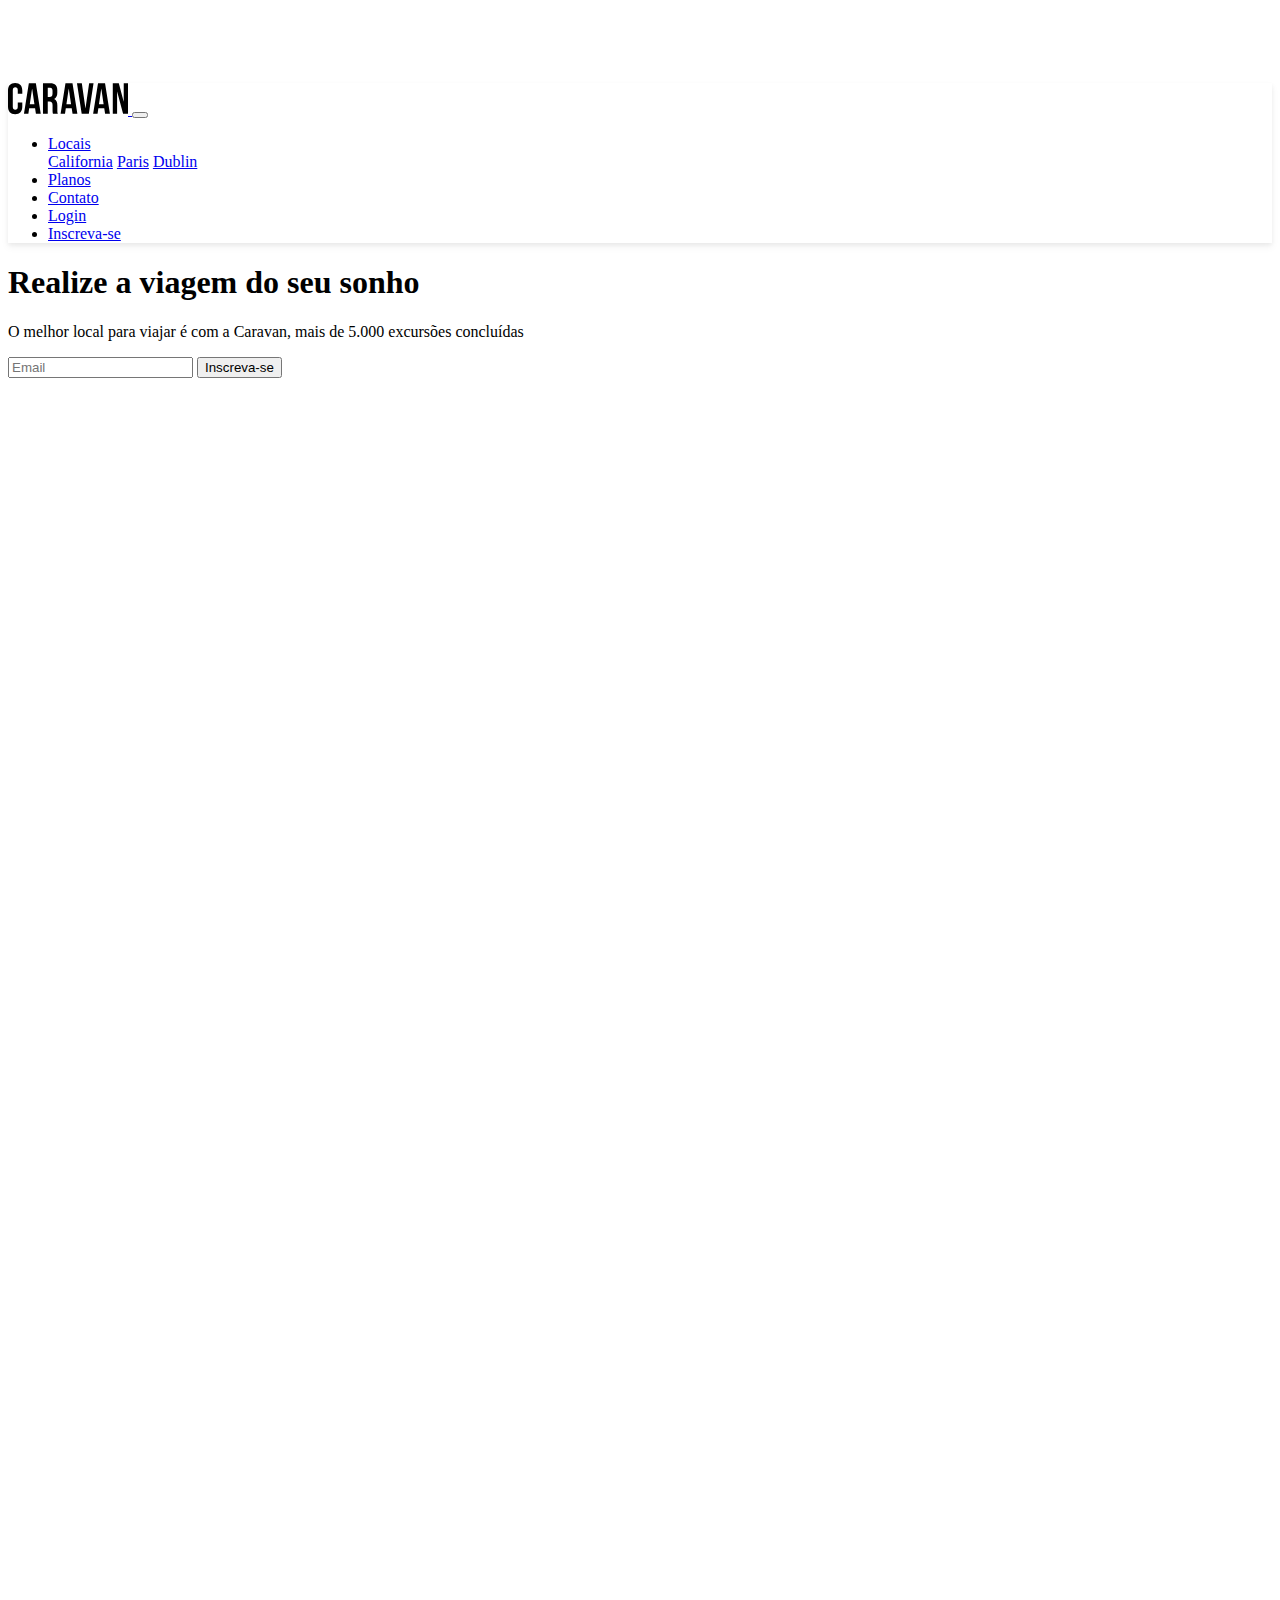
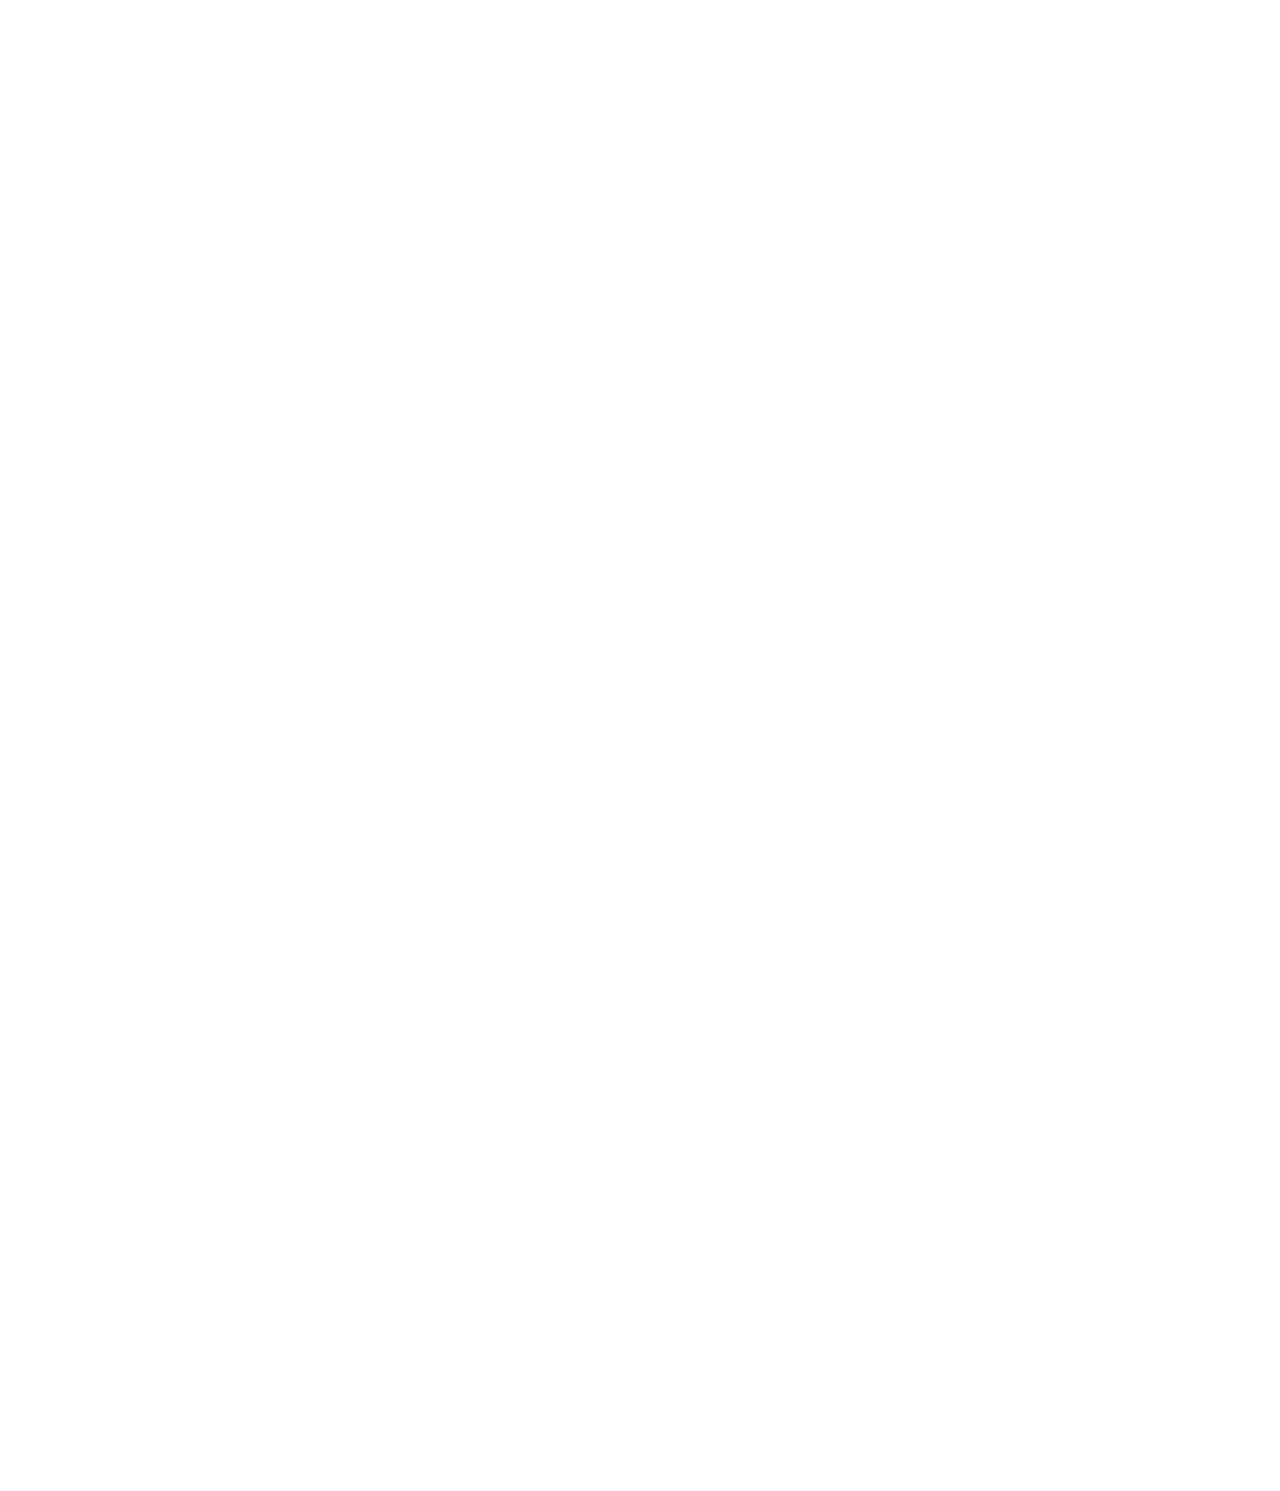
==== index.html @ 15f38469 ":construction: Adicionando Section Inicial 1/2" ====
<!DOCTYPE html>
<html lang="en">
  <head>
    <meta charset="UTF-8" />
    <meta http-equiv="X-UA-Compatible" content="IE=edge" />
    <meta
      name="viewport"
      content="width=device-width, initial-scale=1, shrink-to-fit=no"
    />
    <title>Caravan</title>

    <link rel="stylesheet" href="css/style.css" />

    <link
      rel="stylesheet"
      href="https://cdn.jsdelivr.net/npm/bootstrap@4.6.1/dist/css/bootstrap.min.css"
      integrity="sha384-zCbKRCUGaJDkqS1kPbPd7TveP5iyJE0EjAuZQTgFLD2ylzuqKfdKlfG/eSrtxUkn"
      crossorigin="anonymous"
    />
  </head>

  <body>
    <nav
      class="navbar navbar-expand-md navbar-light bg-light fixed-top py-3 box-shadow"
    >
      <a href="index.html" class="navbar-brand">
        <img src="img/caravan.svg" alt="Caravan" />
      </a>
      <button
        class="navbar-toggler"
        type="button"
        data-toggle="collapse"
        data-target="#navbarSupportedContent"
        aria-controls="navbarSupportedContent"
        aria-expanded="false"
        aria-label="Toggle navigation"
      >
        <span class="navbar-toggler-icon"></span>
      </button>

      <div class="collapse navbar-collapse" id="navbarSupportedContent">
        <ul class="navbar-nav ml-auto">
          <li class="nav-item dropdown">
            <a
              href="#"
              class="nav-link dropdown-toggle"
              id="navbarDropdown"
              role="button"
              data-toggle="dropdown"
              aria-haspopup="true"
              aria-expanded="false"
            >
              Locais
            </a>
            <div class="dropdown-menu" aria-labelledby="navbarDropdown">
              <a class="dropdown-item" href="local.html">California</a>
              <a class="dropdown-item" href="local.html">Paris</a>
              <a class="dropdown-item" href="local.html">Dublin</a>
            </div>
          </li>
          <li class="nav-item">
            <a href="planos.html" class="nav-link">Planos</a>
          </li>
          <li class="nav-item">
            <a href="contato.html" class="nav-link">Contato</a>
          </li>
          <li class="nav-item">
            <a href="#" class="nav-link">Login</a>
          </li>
          <li class="nav-item">
            <a href="inscricao.html" class="btn btn-outline-primary ml-md-2">
              Inscreva-se
            </a>
          </li>
        </ul>
      </div>
    </nav>

    <section class="container-fluid">
      <div class="row bg-dark text-white">
        <div class="col-7"></div>

        <div class="col-lg-5 p-4">
          <h1 class="display-4">Realize a viagem do seu sonho</h1>
          <p class="lead">
            O melhor local para viajar é com a Caravan, mais de 5.000 excursões
            concluídas
          </p>
          <form action="">
            <div class="input-group">
              <input
                type="text"
                class="form-control"
                placeholder="Email"
                arial-label="Email"
              />
              <span class="input-group-append">
                <button class="btn btn-primary" type="button">
                  Inscreva-se
                </button>
              </span>
            </div>
          </form>
        </div>
      </div>
    </section>

    <script
      src="https://cdn.jsdelivr.net/npm/jquery@3.5.1/dist/jquery.slim.min.js"
      integrity="sha384-DfXdz2htPH0lsSSs5nCTpuj/zy4C+OGpamoFVy38MVBnE+IbbVYUew+OrCXaRkfj"
      crossorigin="anonymous"
    ></script>
    <script
      src="https://cdn.jsdelivr.net/npm/bootstrap@4.6.1/dist/js/bootstrap.bundle.min.js"
      integrity="sha384-fQybjgWLrvvRgtW6bFlB7jaZrFsaBXjsOMm/tB9LTS58ONXgqbR9W8oWht/amnpF"
      crossorigin="anonymous"
    ></script>
    <script src="js/app.js"></script>
  </body>
</html>
---- css/style.css ----
body {
  height: 3000px;
  padding-top: 75px;
}

.box-shadow {
  box-shadow: 0 2px 4px 0 rgba(0, 0, 0, 0.05), 0 4px 8px 0 rgba(0, 0, 0, 0.05);
}
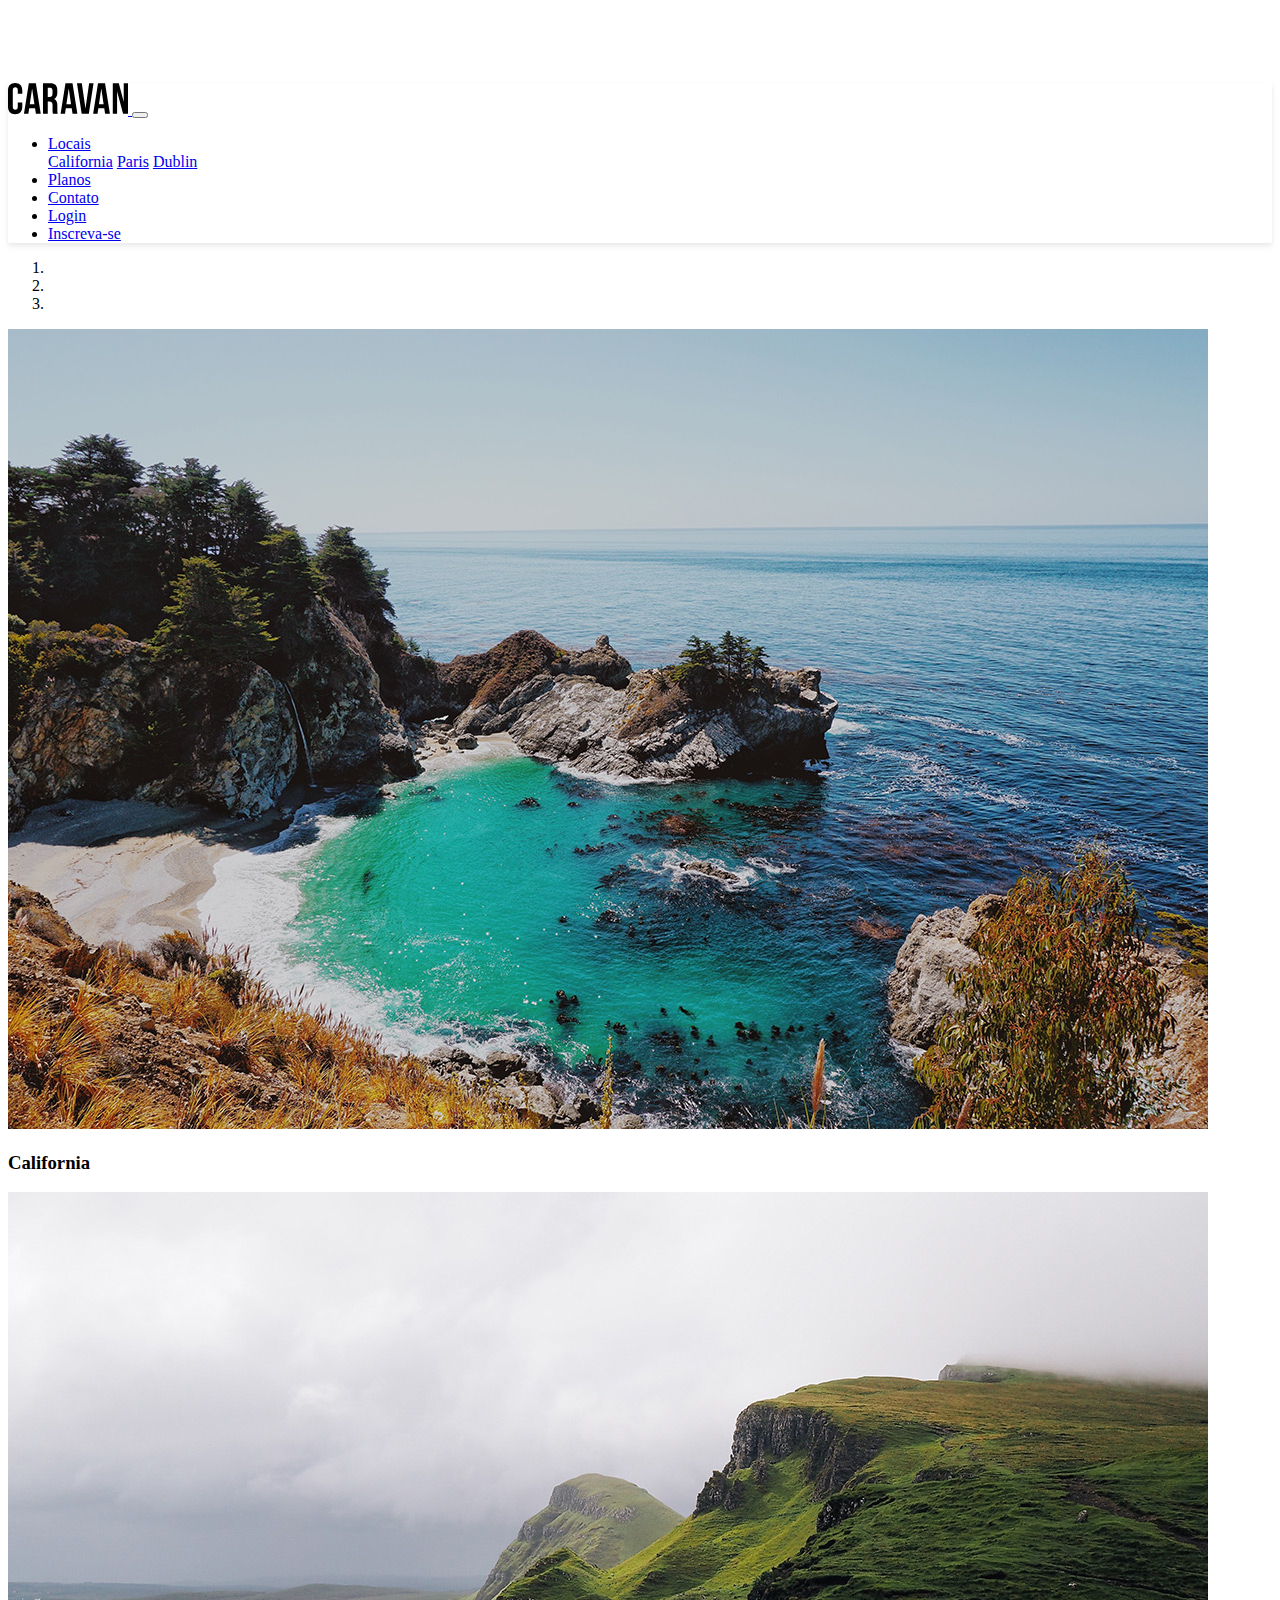
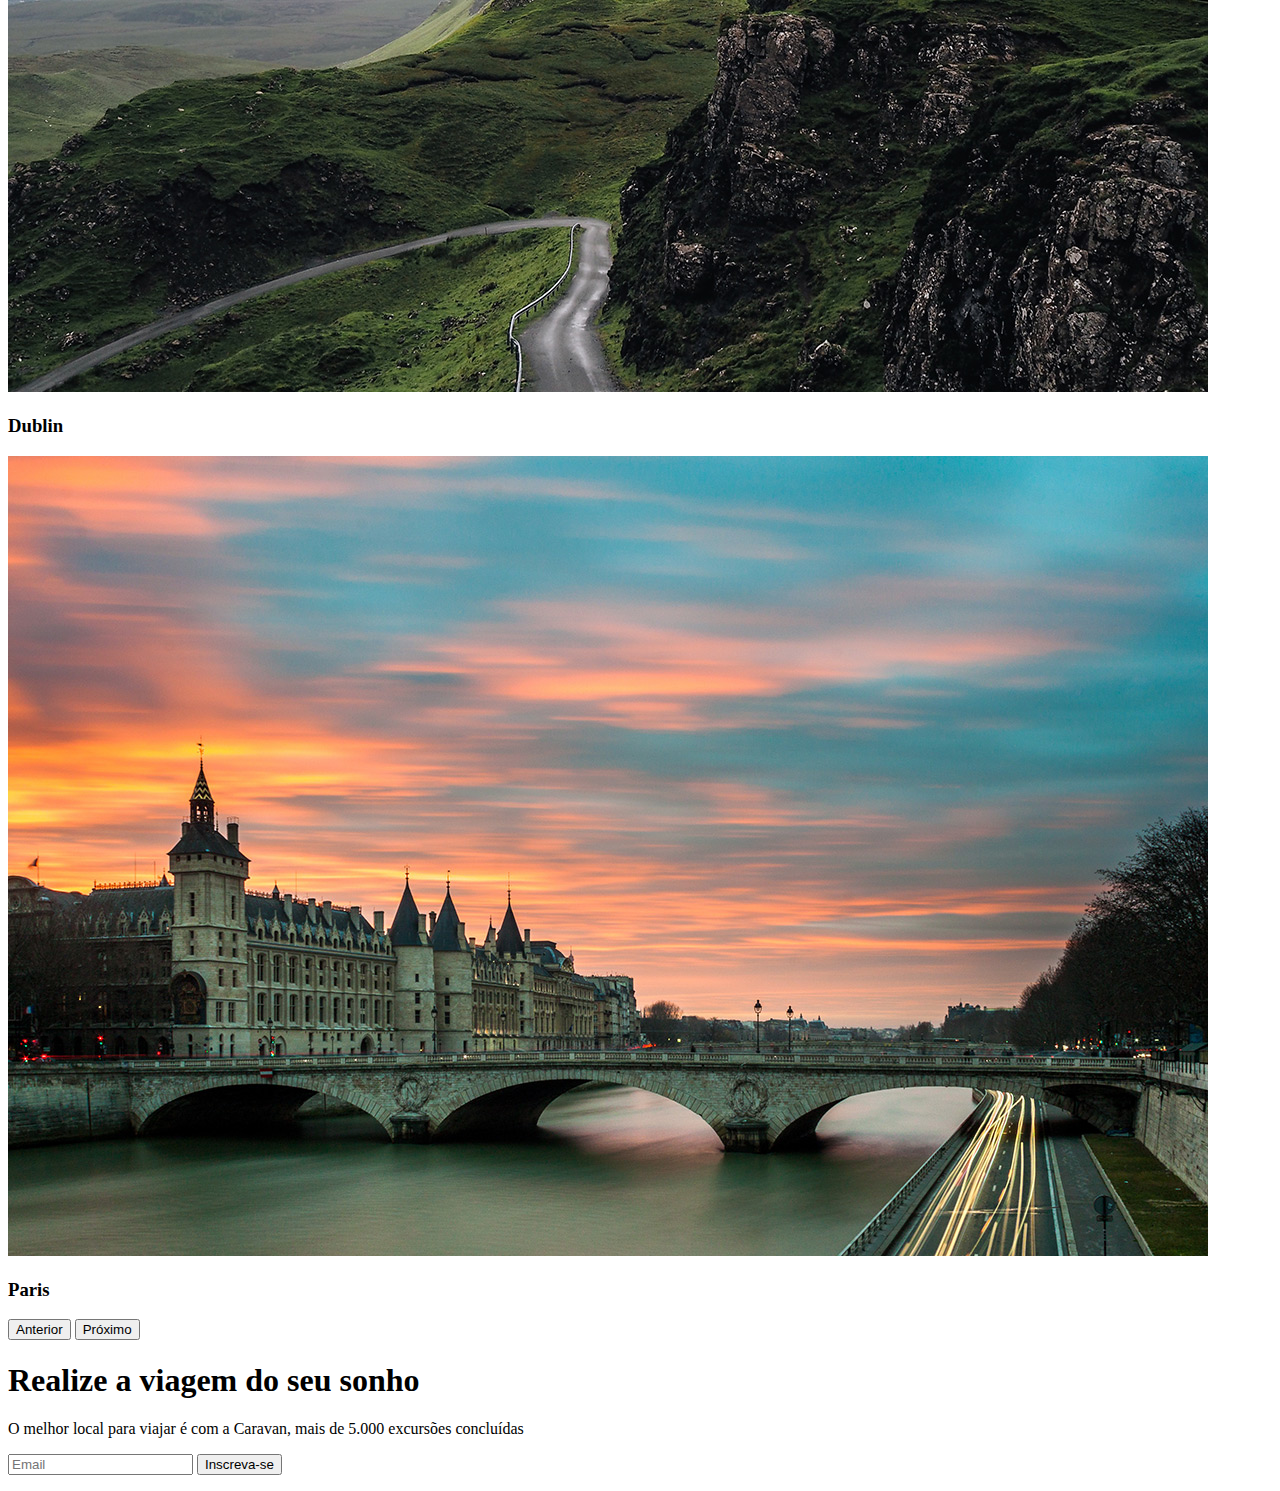
==== commit 5e6f336b: ":construction: Adicionando Section Inicial 2/2" ====
--- a/index.html
+++ b/index.html
@@ -1,120 +1,126 @@
 <!DOCTYPE html>
 <html lang="en">
-  <head>
-    <meta charset="UTF-8" />
-    <meta http-equiv="X-UA-Compatible" content="IE=edge" />
-    <meta
-      name="viewport"
-      content="width=device-width, initial-scale=1, shrink-to-fit=no"
-    />
-    <title>Caravan</title>
 
-    <link rel="stylesheet" href="css/style.css" />
+<head>
+  <meta charset="UTF-8" />
+  <meta http-equiv="X-UA-Compatible" content="IE=edge" />
+  <meta name="viewport" content="width=device-width, initial-scale=1, shrink-to-fit=no" />
+  <title>Caravan</title>
 
-    <link
-      rel="stylesheet"
-      href="https://cdn.jsdelivr.net/npm/bootstrap@4.6.1/dist/css/bootstrap.min.css"
-      integrity="sha384-zCbKRCUGaJDkqS1kPbPd7TveP5iyJE0EjAuZQTgFLD2ylzuqKfdKlfG/eSrtxUkn"
-      crossorigin="anonymous"
-    />
-  </head>
+  <link rel="stylesheet" href="css/style.css" />
 
-  <body>
-    <nav
-      class="navbar navbar-expand-md navbar-light bg-light fixed-top py-3 box-shadow"
-    >
-      <a href="index.html" class="navbar-brand">
-        <img src="img/caravan.svg" alt="Caravan" />
-      </a>
-      <button
-        class="navbar-toggler"
-        type="button"
-        data-toggle="collapse"
-        data-target="#navbarSupportedContent"
-        aria-controls="navbarSupportedContent"
-        aria-expanded="false"
-        aria-label="Toggle navigation"
-      >
-        <span class="navbar-toggler-icon"></span>
-      </button>
+  <link rel="stylesheet" href="https://cdn.jsdelivr.net/npm/bootstrap@4.6.1/dist/css/bootstrap.min.css"
+    integrity="sha384-zCbKRCUGaJDkqS1kPbPd7TveP5iyJE0EjAuZQTgFLD2ylzuqKfdKlfG/eSrtxUkn" crossorigin="anonymous" />
+</head>
 
-      <div class="collapse navbar-collapse" id="navbarSupportedContent">
-        <ul class="navbar-nav ml-auto">
-          <li class="nav-item dropdown">
-            <a
-              href="#"
-              class="nav-link dropdown-toggle"
-              id="navbarDropdown"
-              role="button"
-              data-toggle="dropdown"
-              aria-haspopup="true"
-              aria-expanded="false"
-            >
-              Locais
-            </a>
-            <div class="dropdown-menu" aria-labelledby="navbarDropdown">
-              <a class="dropdown-item" href="local.html">California</a>
-              <a class="dropdown-item" href="local.html">Paris</a>
-              <a class="dropdown-item" href="local.html">Dublin</a>
+<body>
+  <nav class="navbar navbar-expand-md navbar-light bg-light fixed-top py-3 box-shadow">
+    <a href="index.html" class="navbar-brand">
+      <img src="img/caravan.svg" alt="Caravan" />
+    </a>
+    <button class="navbar-toggler" type="button" data-toggle="collapse" data-target="#navbarSupportedContent"
+      aria-controls="navbarSupportedContent" aria-expanded="false" aria-label="Toggle navigation">
+      <span class="navbar-toggler-icon"></span>
+    </button>
+
+    <div class="collapse navbar-collapse" id="navbarSupportedContent">
+      <ul class="navbar-nav ml-auto">
+        <li class="nav-item dropdown">
+          <a href="#" class="nav-link dropdown-toggle" id="navbarDropdown" role="button" data-toggle="dropdown"
+            aria-haspopup="true" aria-expanded="false">
+            Locais
+          </a>
+          <div class="dropdown-menu" aria-labelledby="navbarDropdown">
+            <a class="dropdown-item" href="local.html">California</a>
+            <a class="dropdown-item" href="local.html">Paris</a>
+            <a class="dropdown-item" href="local.html">Dublin</a>
+          </div>
+        </li>
+        <li class="nav-item">
+          <a href="planos.html" class="nav-link">Planos</a>
+        </li>
+        <li class="nav-item">
+          <a href="contato.html" class="nav-link">Contato</a>
+        </li>
+        <li class="nav-item">
+          <a href="#" class="nav-link">Login</a>
+        </li>
+        <li class="nav-item">
+          <a href="inscricao.html" class="btn btn-outline-primary ml-md-2">
+            Inscreva-se
+          </a>
+        </li>
+      </ul>
+    </div>
+  </nav>
+
+  <section class="container-fluid">
+    <div class="row bg-dark text-white">
+      <div class="col-lg-7 p-0">
+        <div id="carouselCidades" class="carousel slide" data-ride="carousel">
+          <ol class="carousel-indicators">
+            <li data-target="#carouselCidades" data-slide-to="0" class="active"></li>
+            <li data-target="#carouselCidades" data-slide-to="1"></li>
+            <li data-target="#carouselCidades" data-slide-to="2"></li>
+          </ol>
+          <div class="carousel-inner">
+            <div class="carousel-item active">
+              <img src="./img/california.jpg" class="d-block w-100" alt="California" />
+              <div class="carousel-caption">
+                <h3 class="display-4">California</h3>
+              </div>
             </div>
-          </li>
-          <li class="nav-item">
-            <a href="planos.html" class="nav-link">Planos</a>
-          </li>
-          <li class="nav-item">
-            <a href="contato.html" class="nav-link">Contato</a>
-          </li>
-          <li class="nav-item">
-            <a href="#" class="nav-link">Login</a>
-          </li>
-          <li class="nav-item">
-            <a href="inscricao.html" class="btn btn-outline-primary ml-md-2">
-              Inscreva-se
-            </a>
-          </li>
-        </ul>
-      </div>
-    </nav>
-
-    <section class="container-fluid">
-      <div class="row bg-dark text-white">
-        <div class="col-7"></div>
-
-        <div class="col-lg-5 p-4">
-          <h1 class="display-4">Realize a viagem do seu sonho</h1>
-          <p class="lead">
-            O melhor local para viajar é com a Caravan, mais de 5.000 excursões
-            concluídas
-          </p>
-          <form action="">
-            <div class="input-group">
-              <input
-                type="text"
-                class="form-control"
-                placeholder="Email"
-                arial-label="Email"
-              />
-              <span class="input-group-append">
-                <button class="btn btn-primary" type="button">
-                  Inscreva-se
-                </button>
-              </span>
+            <div class="carousel-item">
+              <img src="./img/dublin.jpg" class="d-block w-100" alt="Dublin" />
+              <div class="carousel-caption">
+                <h3 class="display-4">Dublin</h3>
+              </div>
             </div>
-          </form>
+            <div class="carousel-item">
+              <img src="./img/paris.jpg" class="d-block w-100" alt="Paris" />
+              <div class="carousel-caption">
+                <h3 class="display-4">Paris</h3>
+              </div>
+            </div>
+          </div>
+          <button class="carousel-control-prev" type="button" data-target="#carouselCidades" data-slide="prev">
+            <span class="carousel-control-prev-icon" aria-hidden="true"></span>
+            <span class="sr-only">Anterior</span>
+          </button>
+          <button class="carousel-control-next" type="button" data-target="#carouselCidades" data-slide="next">
+            <span class="carousel-control-next-icon" aria-hidden="true"></span>
+            <span class="sr-only">Próximo</span>
+          </button>
         </div>
       </div>
-    </section>
 
-    <script
-      src="https://cdn.jsdelivr.net/npm/jquery@3.5.1/dist/jquery.slim.min.js"
-      integrity="sha384-DfXdz2htPH0lsSSs5nCTpuj/zy4C+OGpamoFVy38MVBnE+IbbVYUew+OrCXaRkfj"
-      crossorigin="anonymous"
-    ></script>
-    <script
-      src="https://cdn.jsdelivr.net/npm/bootstrap@4.6.1/dist/js/bootstrap.bundle.min.js"
-      integrity="sha384-fQybjgWLrvvRgtW6bFlB7jaZrFsaBXjsOMm/tB9LTS58ONXgqbR9W8oWht/amnpF"
-      crossorigin="anonymous"
-    ></script>
-    <script src="js/app.js"></script>
-  </body>
-</html>
+      <div class="col-lg-5 p-4">
+        <h1 class="display-4">Realize a viagem do seu sonho</h1>
+        <p class="lead">
+          O melhor local para viajar é com a Caravan, mais de 5.000 excursões
+          concluídas
+        </p>
+        <form action="">
+          <div class="input-group">
+            <input type="text" class="form-control" placeholder="Email" arial-label="Email" />
+            <span class="input-group-append">
+              <button class="btn btn-primary" type="button">
+                Inscreva-se
+              </button>
+            </span>
+          </div>
+        </form>
+      </div>
+    </div>
+  </section>
+
+  <script src="https://cdn.jsdelivr.net/npm/jquery@3.5.1/dist/jquery.slim.min.js"
+    integrity="sha384-DfXdz2htPH0lsSSs5nCTpuj/zy4C+OGpamoFVy38MVBnE+IbbVYUew+OrCXaRkfj" crossorigin="anonymous">
+  </script>
+  <script src="https://cdn.jsdelivr.net/npm/bootstrap@4.6.1/dist/js/bootstrap.bundle.min.js"
+    integrity="sha384-fQybjgWLrvvRgtW6bFlB7jaZrFsaBXjsOMm/tB9LTS58ONXgqbR9W8oWht/amnpF" crossorigin="anonymous">
+  </script>
+  <script src="js/app.js"></script>
+</body>
+
+</html>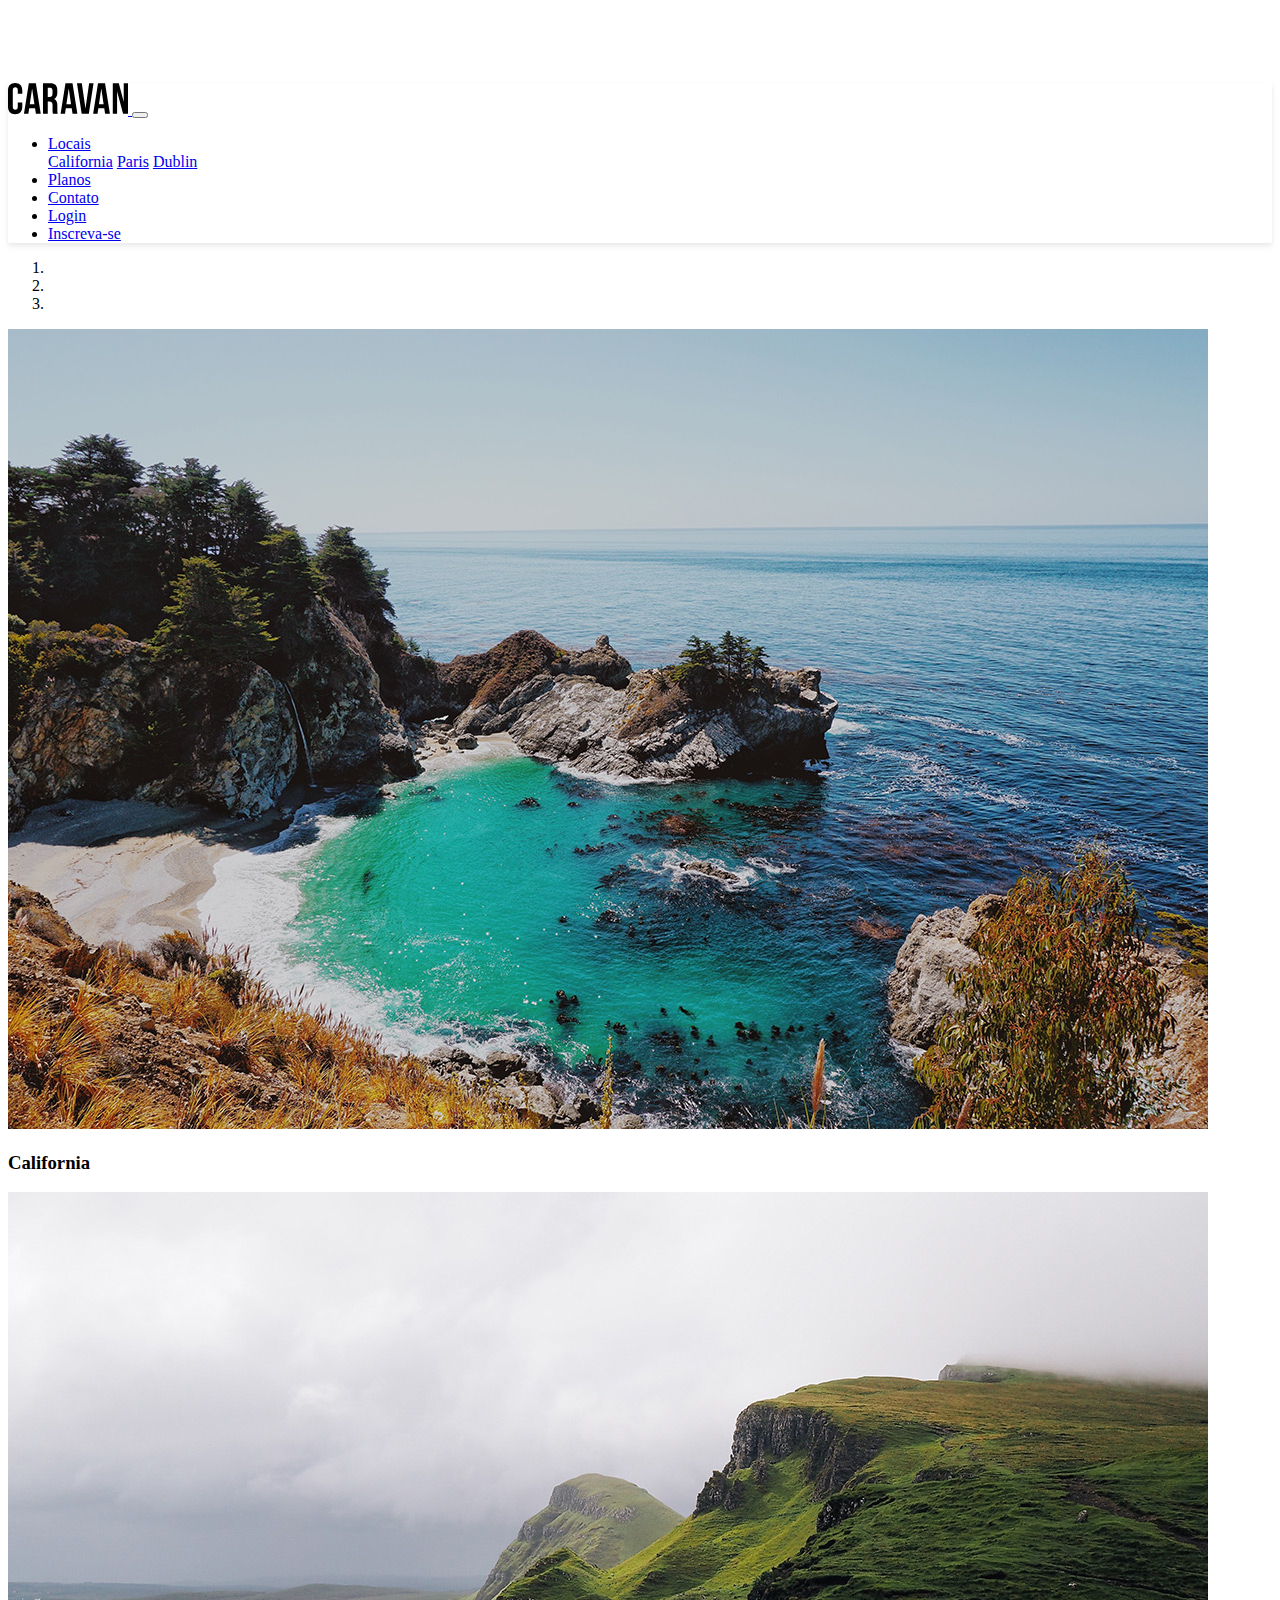
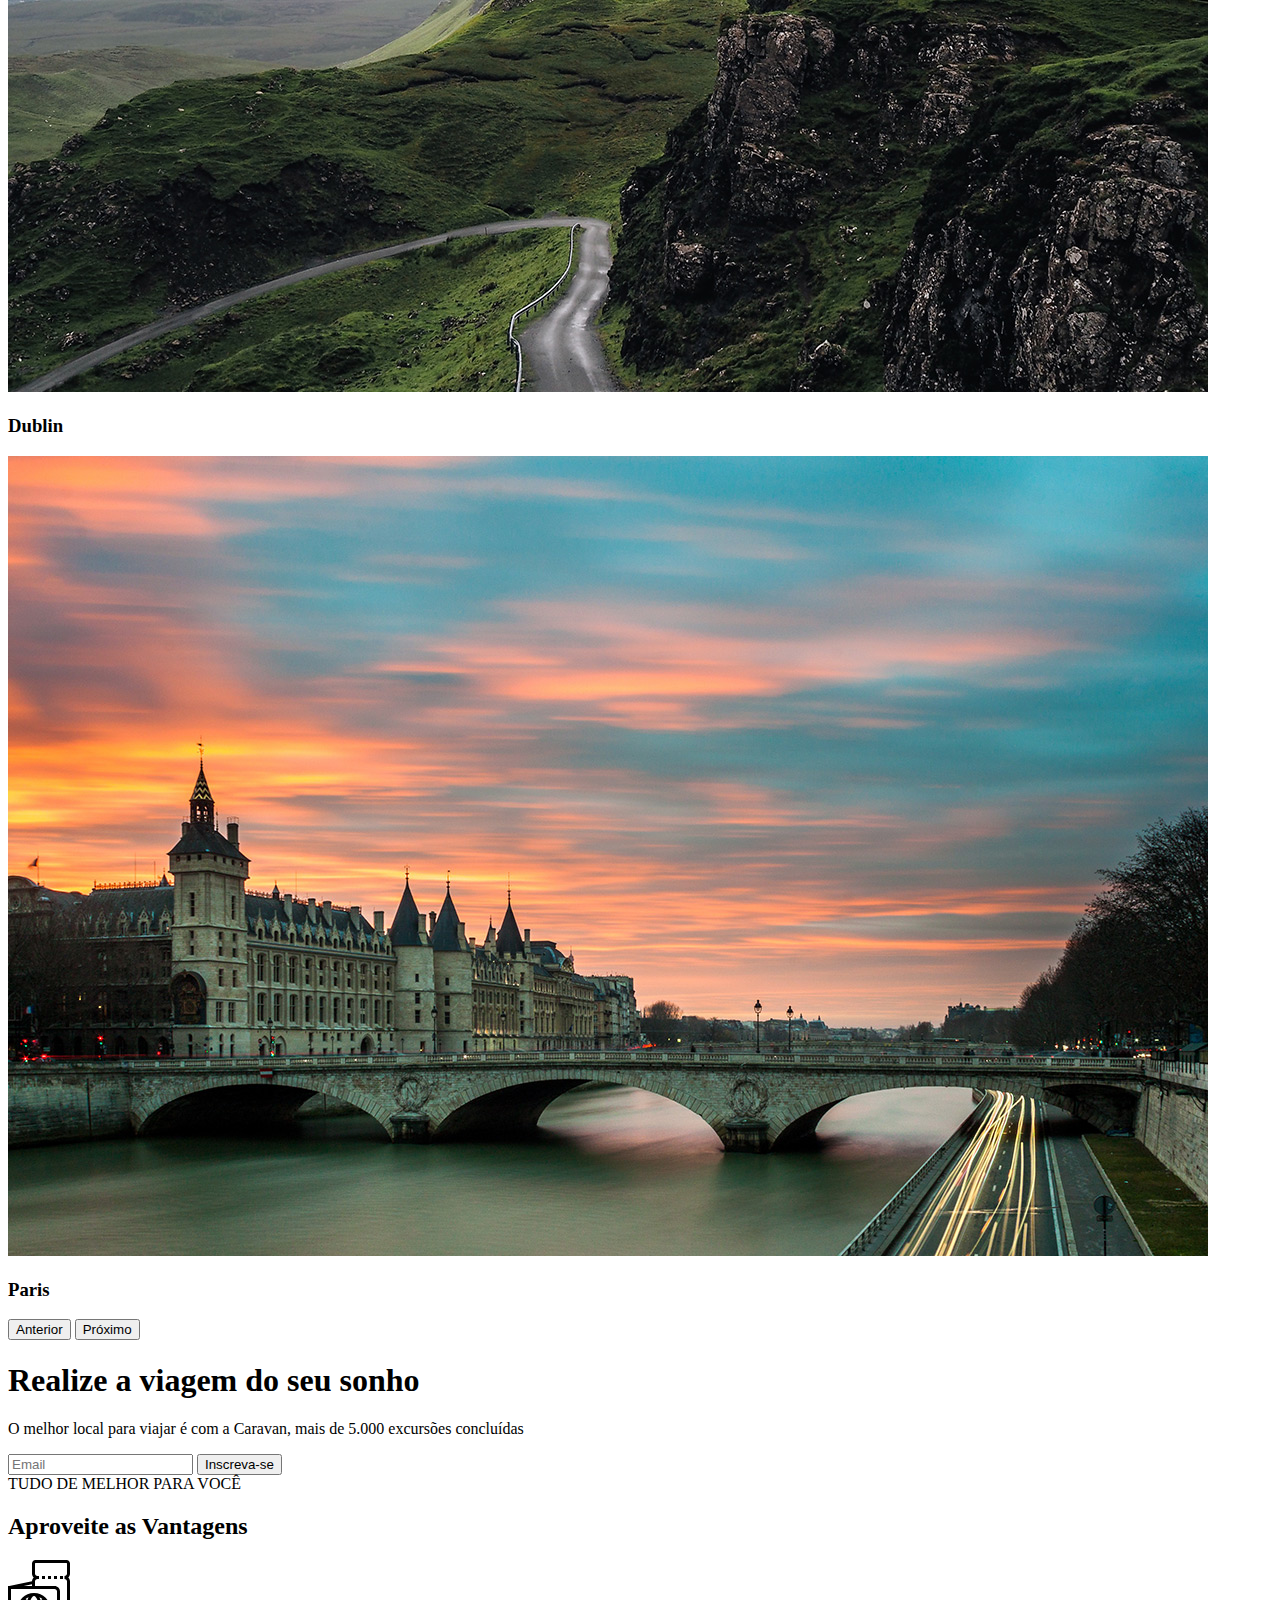
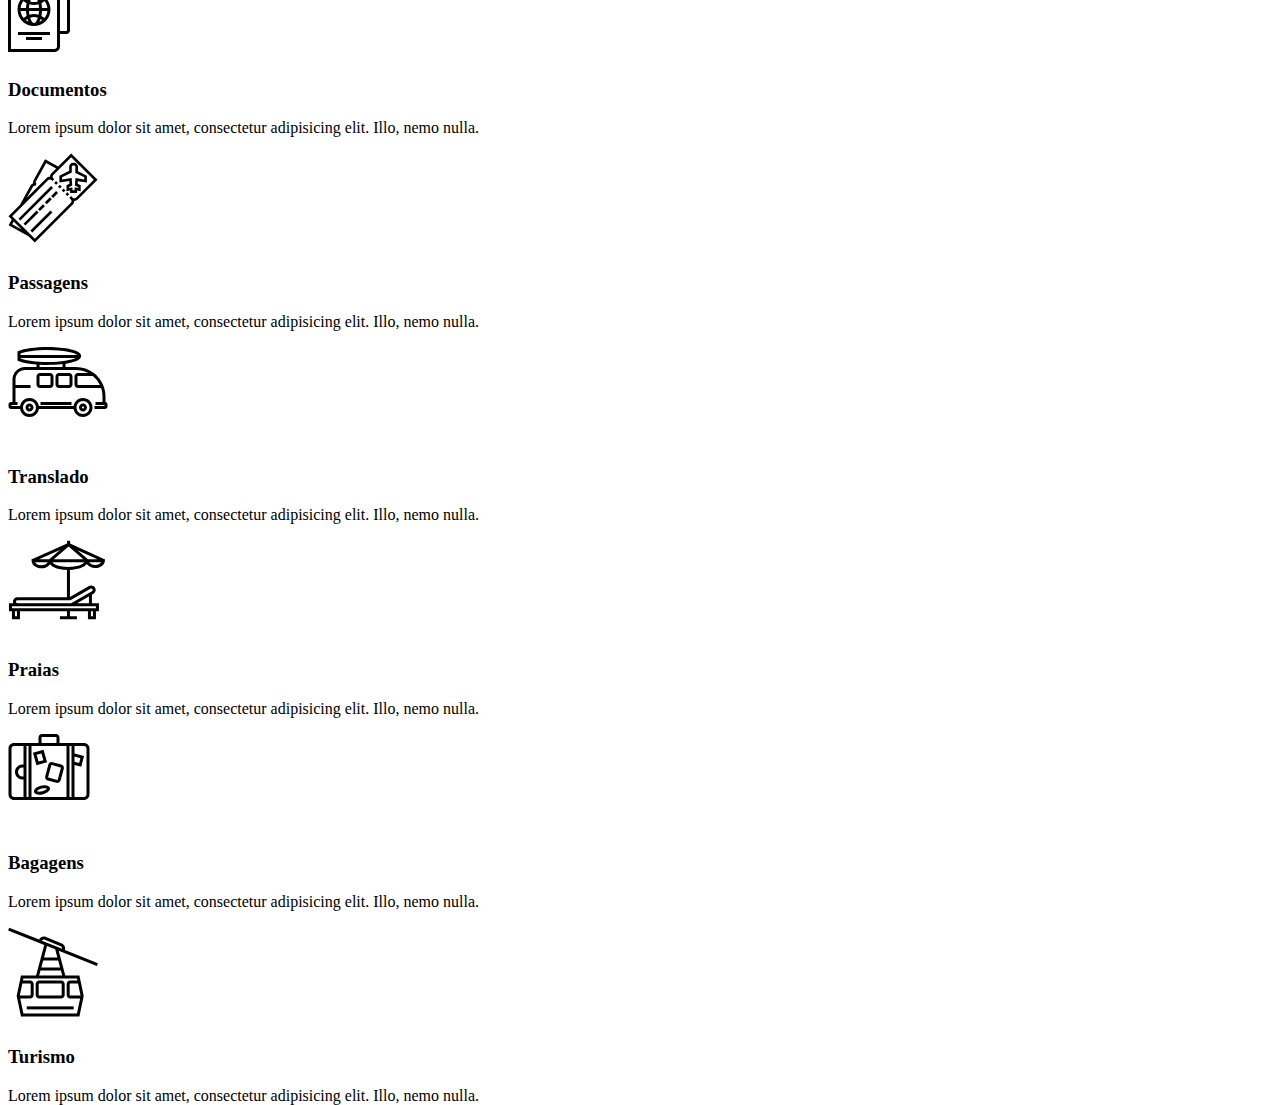
==== commit 27d9423f: ":construction: Adicionando Section vantagens" ====
--- a/index.html
+++ b/index.html
@@ -114,6 +114,60 @@
     </div>
   </section>
 
+  <section class="py-5 bg-light text-center">
+    <div class="container">
+      <div class="my-5">
+        <span class="h6 d-block">TUDO DE MELHOR PARA VOCÊ</span>
+        <h2 class="display-4 text-primary">Aproveite as Vantagens</h2>
+      </div>
+      <div class="row">
+        <div class="col-xl-4 col-md-6">
+          <div style="height: 100px;" class="d-flex justify-content-center">
+            <img src="img/icones/passaporte.svg" alt="Passaporte">
+          </div>
+          <h3>Documentos</h3>
+          <p>Lorem ipsum dolor sit amet, consectetur adipisicing elit. Illo, nemo nulla.</p>
+        </div>
+        <div class="col-xl-4 col-md-6">
+          <div style="height: 100px;" class="d-flex justify-content-center">
+            <img src="img/icones/passagens.svg" alt="Passaporte">
+          </div>
+          <h3>Passagens</h3>
+          <p>Lorem ipsum dolor sit amet, consectetur adipisicing elit. Illo, nemo nulla.</p>
+        </div>
+        <div class="col-xl-4 col-md-6">
+          <div style="height: 100px;" class="d-flex justify-content-center">
+            <img src="img/icones/translado.svg" alt="Passaporte">
+          </div>
+          <h3>Translado</h3>
+          <p>Lorem ipsum dolor sit amet, consectetur adipisicing elit. Illo, nemo nulla.</p>
+        </div>
+
+        <div class="col-xl-4 col-md-6">
+          <div style="height: 100px;" class="d-flex justify-content-center">
+            <img src="img/icones/praias.svg" alt="Passaporte">
+          </div>
+          <h3>Praias</h3>
+          <p>Lorem ipsum dolor sit amet, consectetur adipisicing elit. Illo, nemo nulla.</p>
+        </div>
+        <div class="col-xl-4 col-md-6">
+          <div style="height: 100px;" class="d-flex justify-content-center">
+            <img src="img/icones/bagagens.svg" alt="Passaporte">
+          </div>
+          <h3>Bagagens</h3>
+          <p>Lorem ipsum dolor sit amet, consectetur adipisicing elit. Illo, nemo nulla.</p>
+        </div>
+        <div class="col-xl-4 col-md-6">
+          <div style="height: 100px;" class="d-flex justify-content-center">
+            <img src="img/icones/turismo.svg" alt="Passaporte">
+          </div>
+          <h3>Turismo</h3>
+          <p>Lorem ipsum dolor sit amet, consectetur adipisicing elit. Illo, nemo nulla.</p>
+        </div>
+      </div>
+    </div>
+  </section>
+
   <script src="https://cdn.jsdelivr.net/npm/jquery@3.5.1/dist/jquery.slim.min.js"
     integrity="sha384-DfXdz2htPH0lsSSs5nCTpuj/zy4C+OGpamoFVy38MVBnE+IbbVYUew+OrCXaRkfj" crossorigin="anonymous">
   </script>
--- a/css/style.css
+++ b/css/style.css
@@ -5,4 +5,4 @@
 
 .box-shadow {
   box-shadow: 0 2px 4px 0 rgba(0, 0, 0, 0.05), 0 4px 8px 0 rgba(0, 0, 0, 0.05);
-}
+}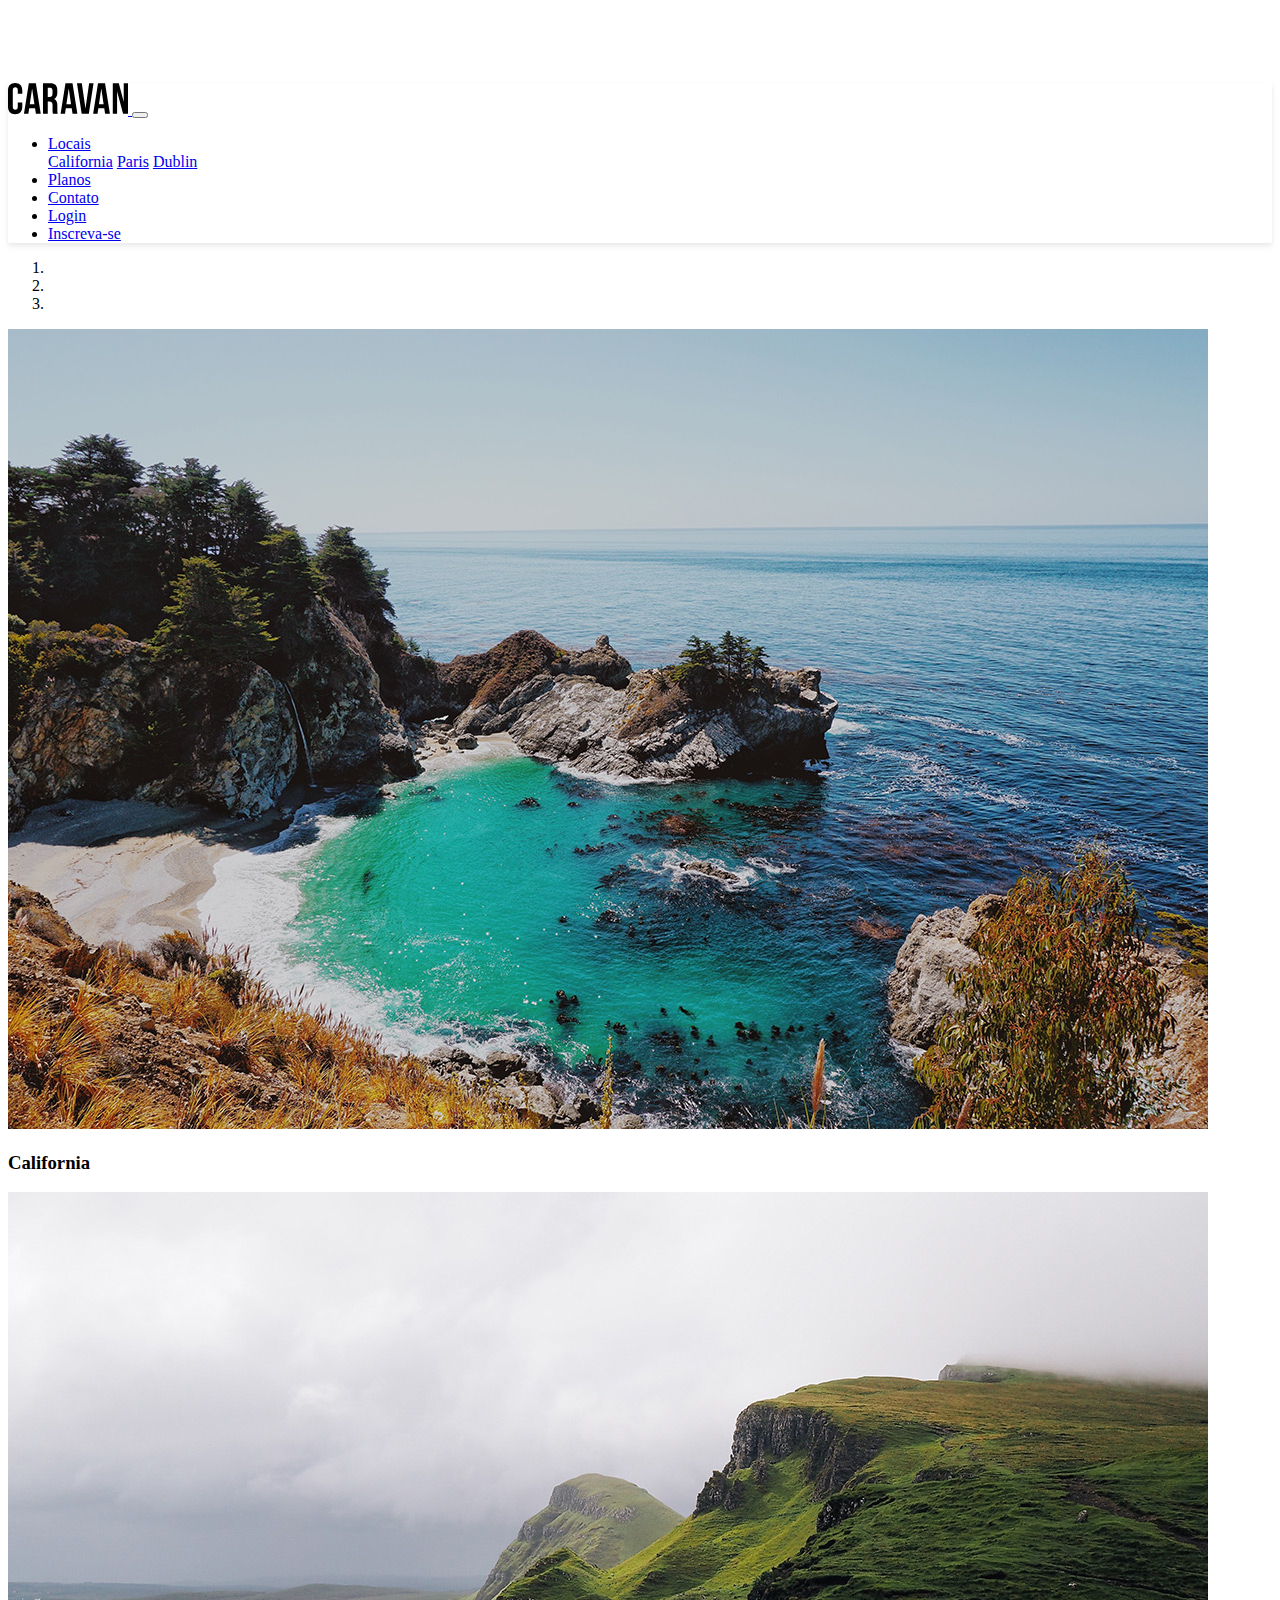
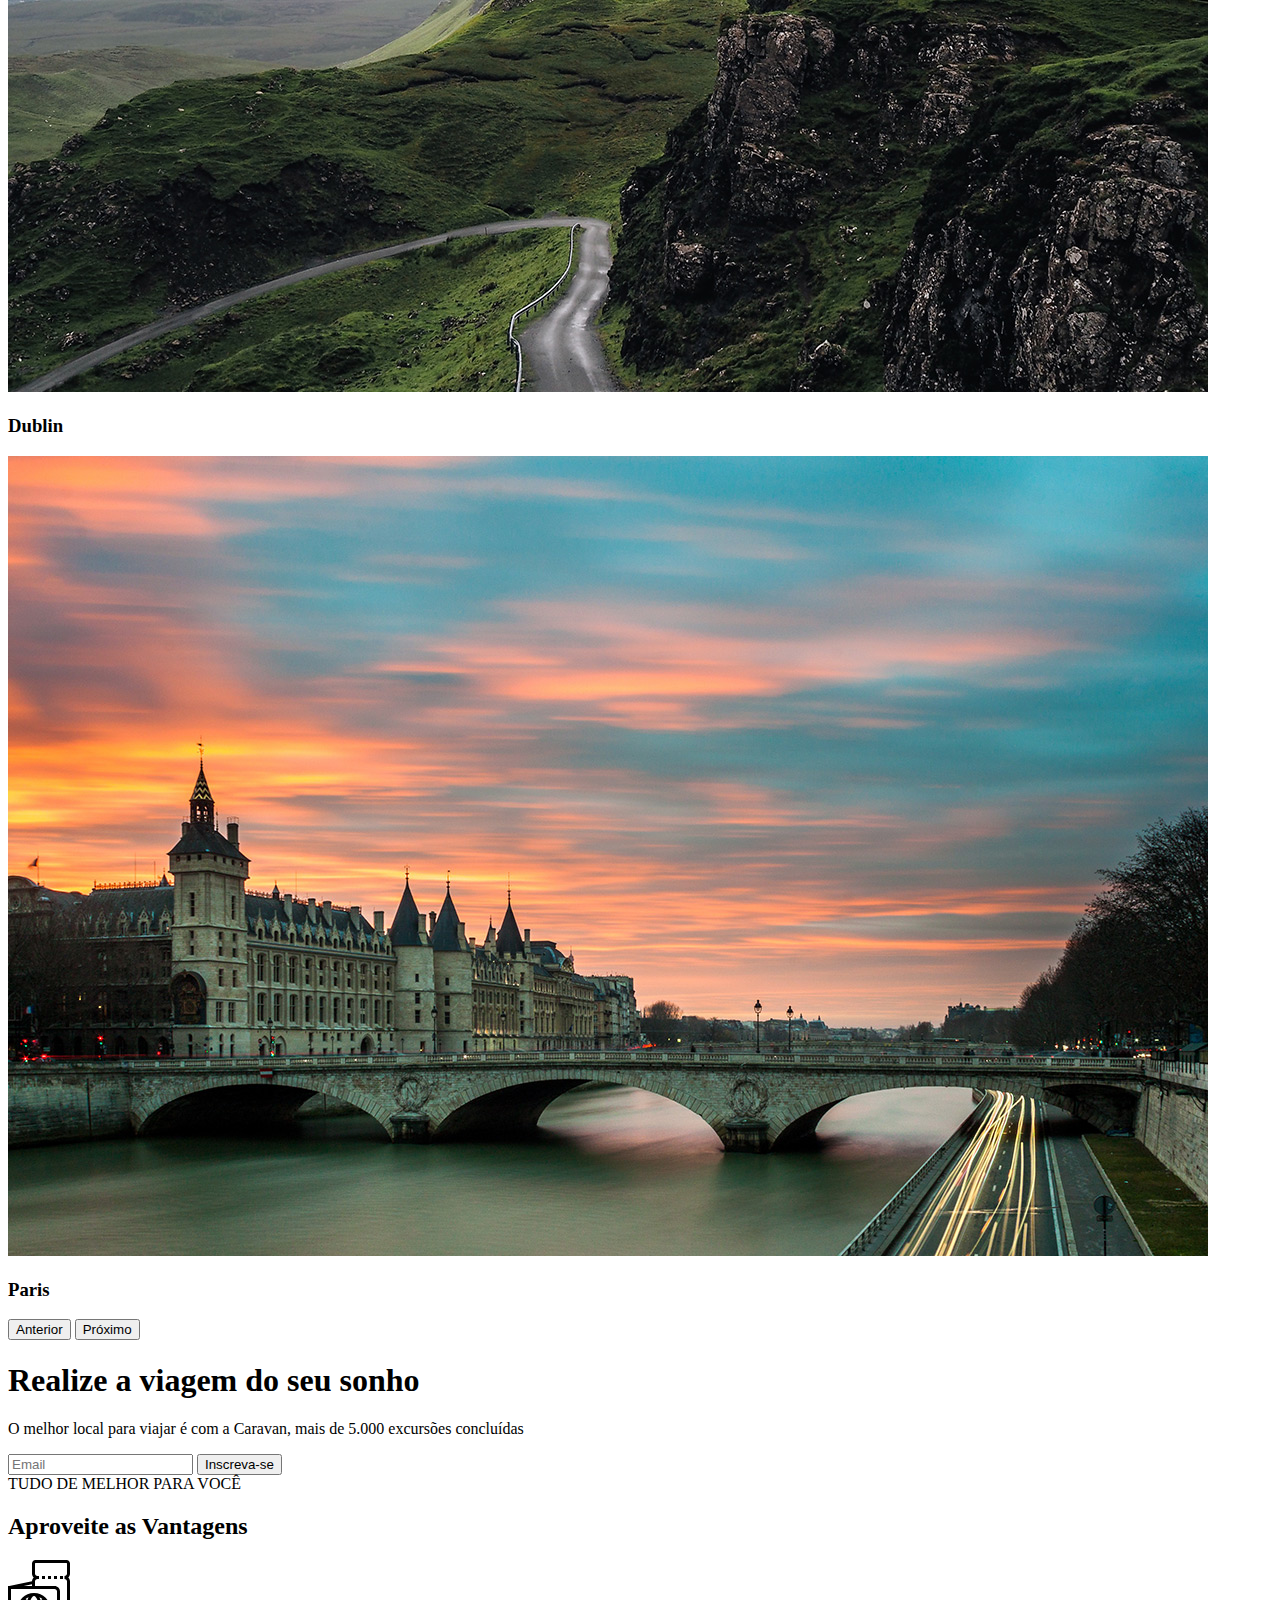
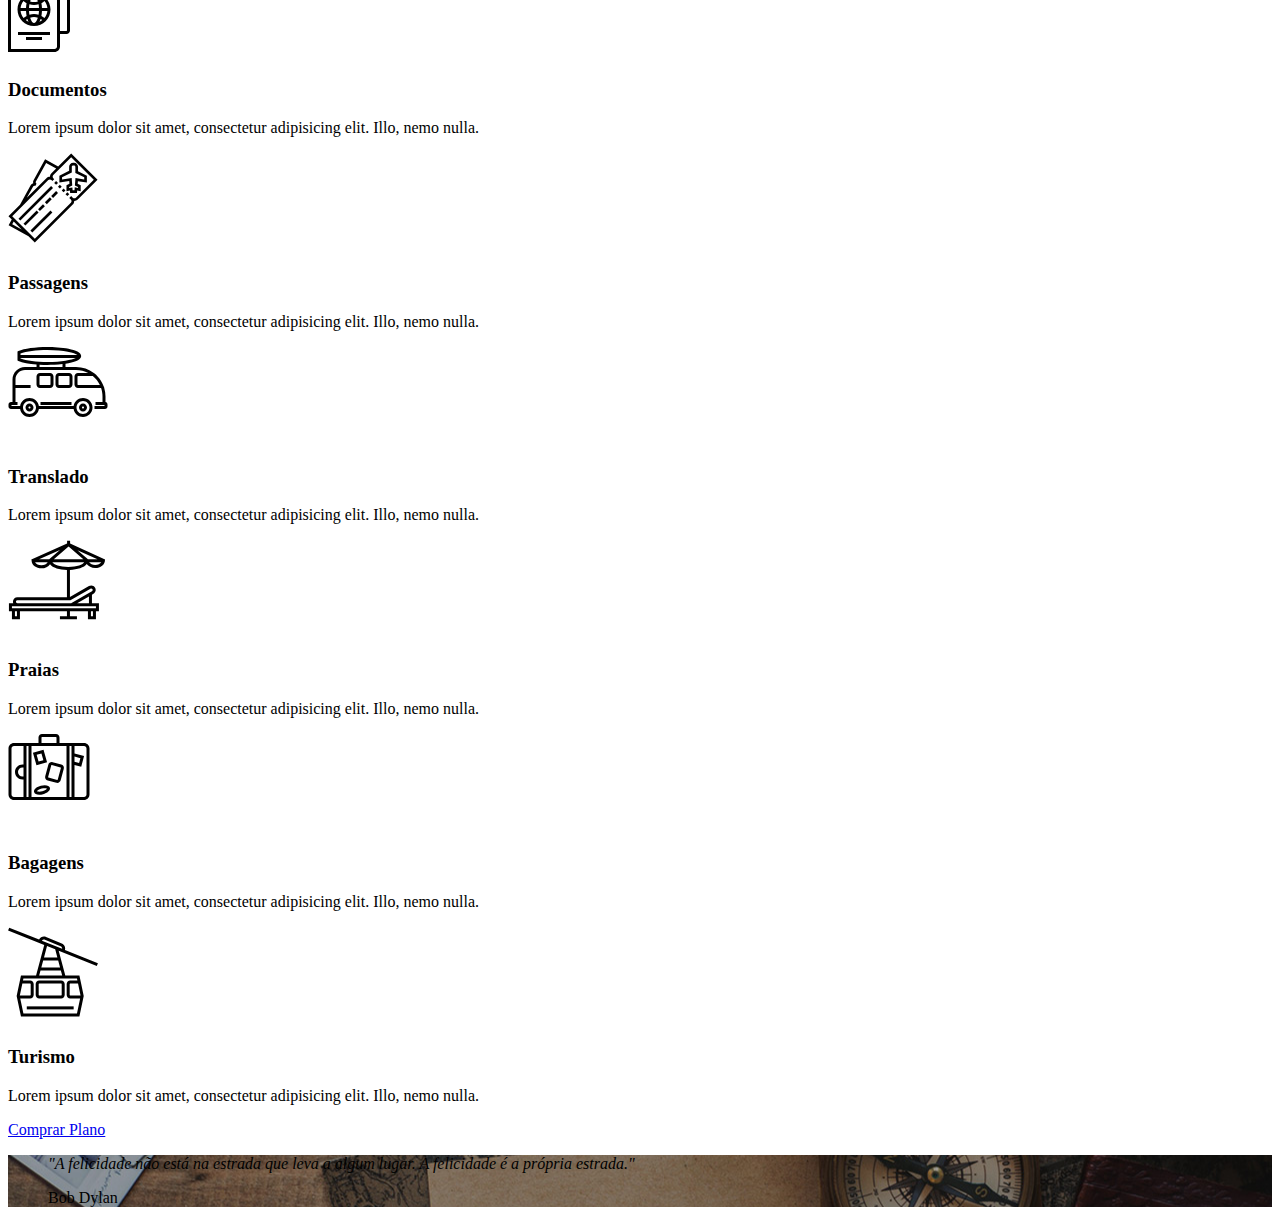
==== commit e43a5ef6: ":construction: add blockquote" ====
--- a/index.html
+++ b/index.html
@@ -165,8 +165,20 @@
           <p>Lorem ipsum dolor sit amet, consectetur adipisicing elit. Illo, nemo nulla.</p>
         </div>
       </div>
+
+      <a href="planos.html" class="btn btn-primary btn-lg mt-4">Comprar Plano</a>
     </div>
   </section>
+
+  <section id="home-quote" class="p-md-5">
+    <blockquote class="blockquote text-center text-white p-md-5 p-3">
+      <p class="display-4"><em>"A felicidade não está na estrada que leva a algum lugar. A felicidade é a própria
+          estrada."</em></p>
+      <footer class="blockquote-footer  text-white">Bob Dylan</footer>
+    </blockquote>
+  </section>
+
+
 
   <script src="https://cdn.jsdelivr.net/npm/jquery@3.5.1/dist/jquery.slim.min.js"
     integrity="sha384-DfXdz2htPH0lsSSs5nCTpuj/zy4C+OGpamoFVy38MVBnE+IbbVYUew+OrCXaRkfj" crossorigin="anonymous">
--- a/css/style.css
+++ b/css/style.css
@@ -1,8 +1,25 @@
 body {
-  height: 3000px;
   padding-top: 75px;
 }
 
 .box-shadow {
   box-shadow: 0 2px 4px 0 rgba(0, 0, 0, 0.05), 0 4px 8px 0 rgba(0, 0, 0, 0.05);
+}
+
+#home-quote {
+  background: url('../img/bg-quote.jpg') center center;
+}
+
+@media (max-width: 767px) {
+  #home-quote .display-4 {
+    font-size: 2.5rem;
+  }
+
+  body {
+    padding-top: 0;
+  }
+
+  .fixed-top {
+    position: relative;
+  }
 }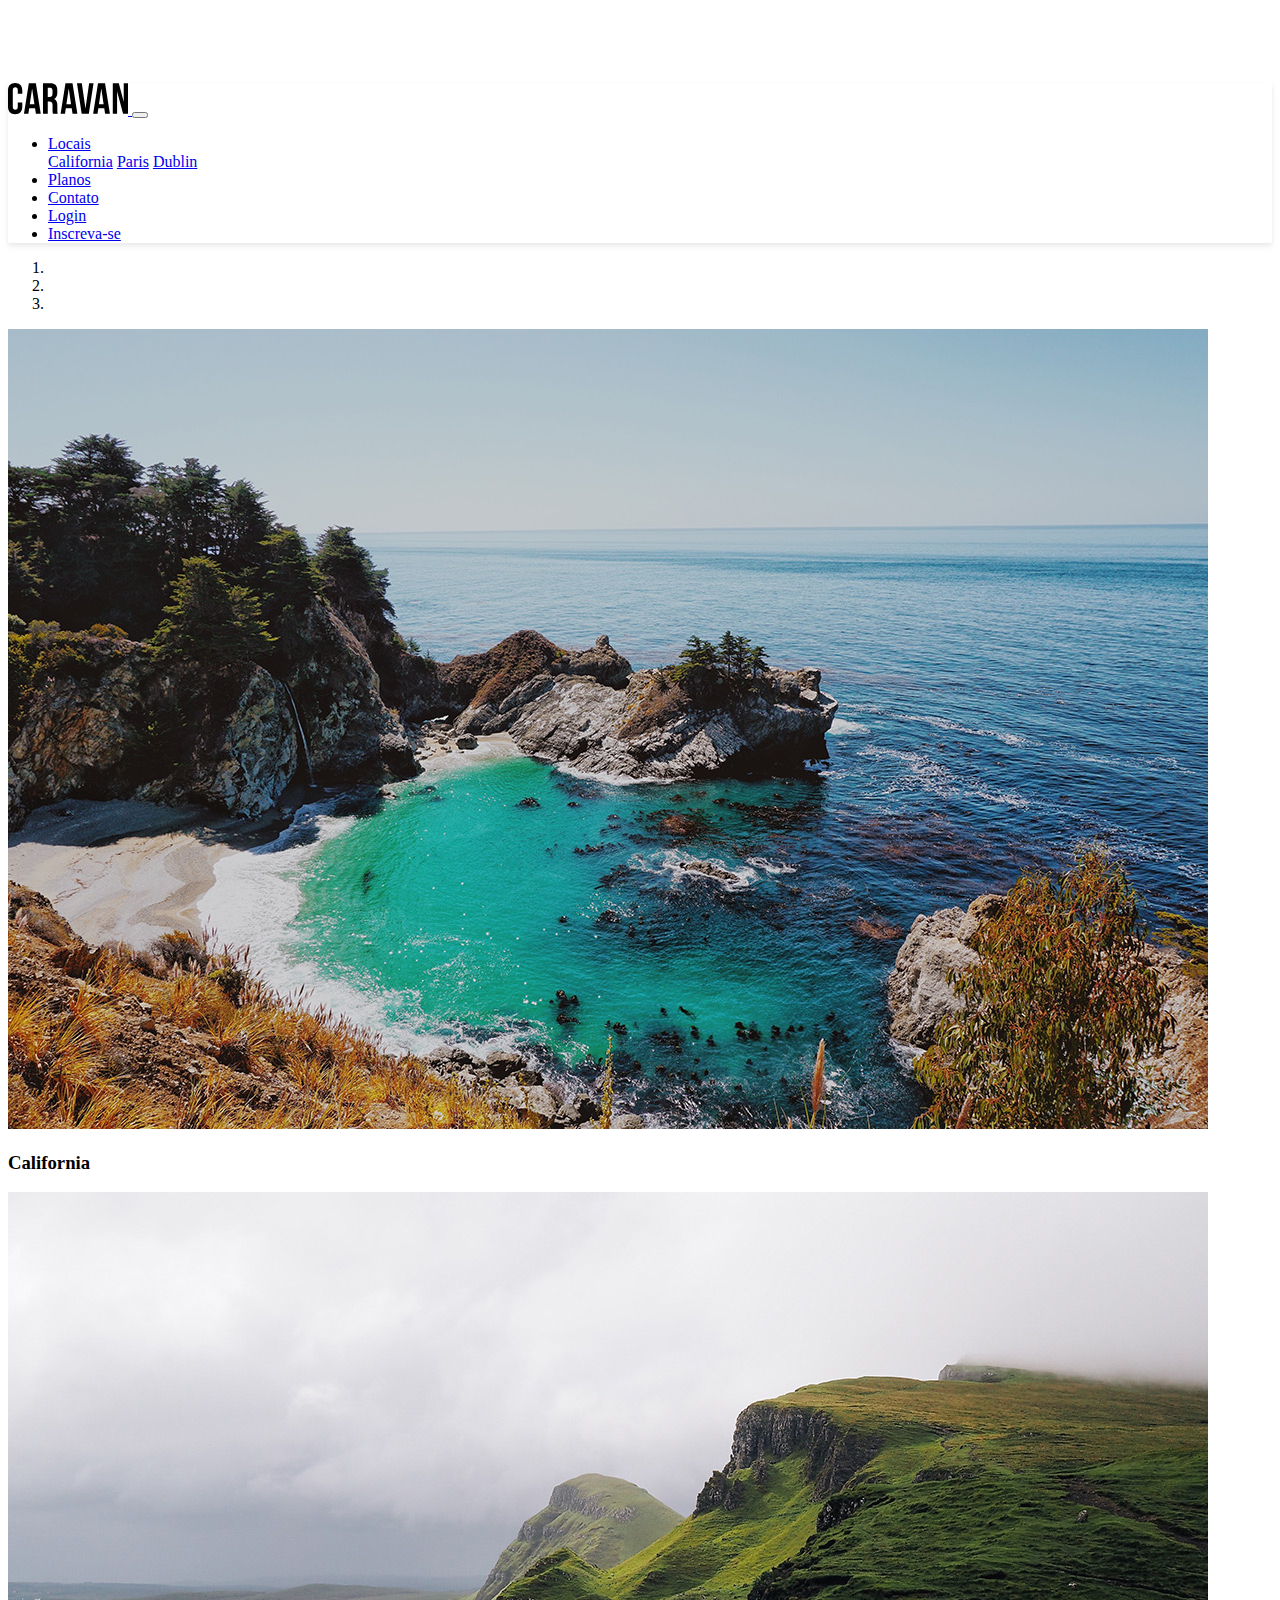
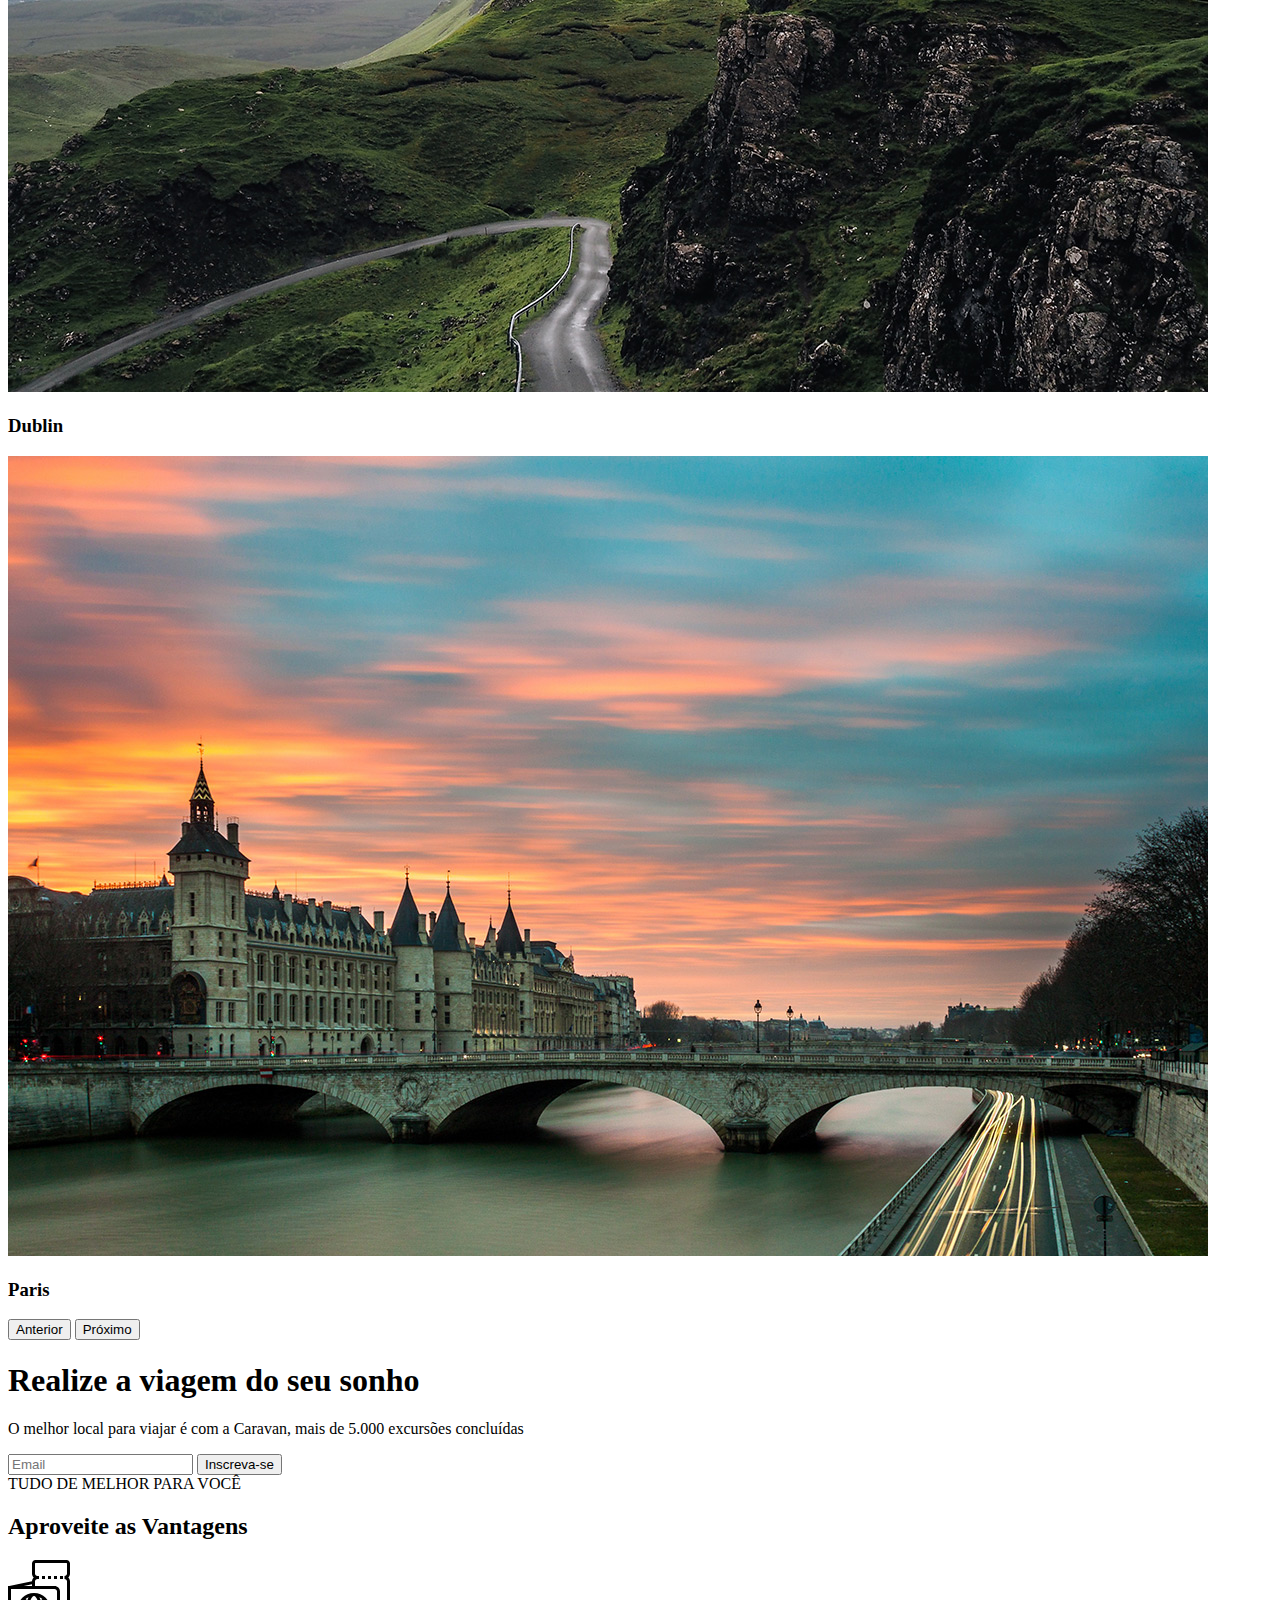
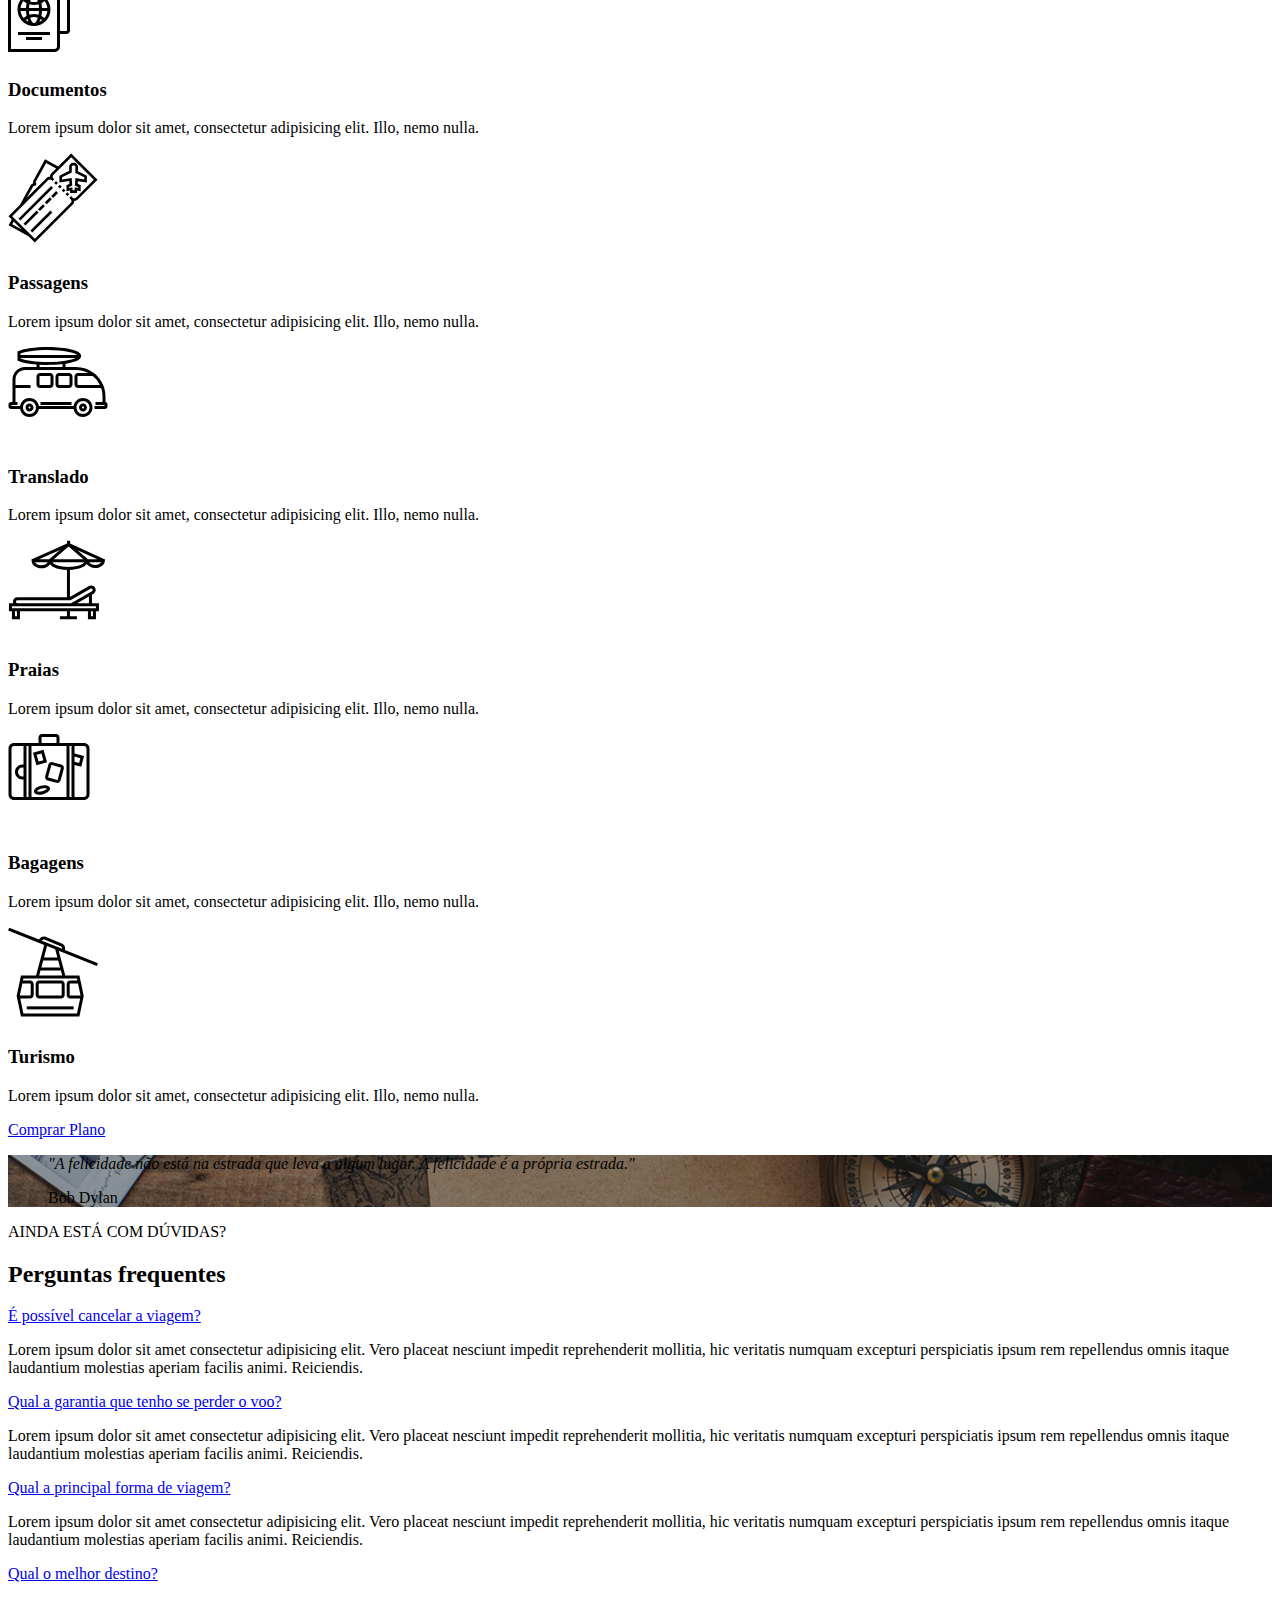
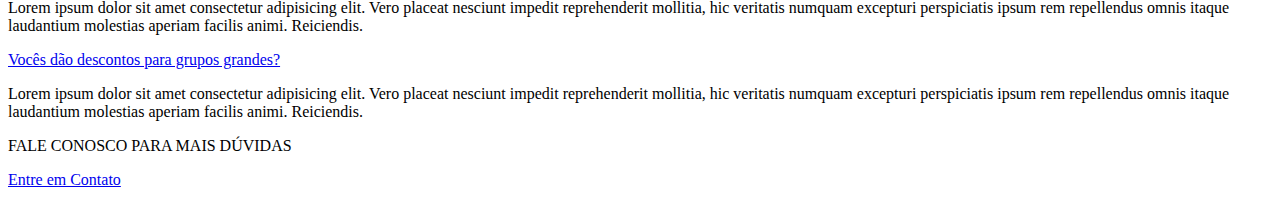
==== commit f83bbd2e: ":construction: add accordion" ====
--- a/index.html
+++ b/index.html
@@ -179,7 +179,74 @@
   </section>
 
 
-
+  <section class="container">
+    <div class="my-5 text-center">
+      <span class="h6 d-block">AINDA ESTÁ COM DÚVIDAS?</span>
+      <h2 class="display-4 text-primary">Perguntas frequentes</h2>
+    </div>
+
+    <div class="row justify-content-center">
+      <div class="col-6" id="perguntasFrequentes" data-children=".pergunta">
+        <div class="pergunta py-2">
+          <a class="lead" data-toggle="collapse" href="#pergunta1" aria-expanded="true" aria-controls="pergunta1">É
+            possível
+            cancelar a viagem?</a>
+          <div id="pergunta1" class="collapse show" role="tabpanel" data-parent="#perguntasFrequentes">
+            <p>Lorem ipsum dolor sit amet consectetur adipisicing elit. Vero placeat nesciunt impedit reprehenderit
+              mollitia, hic veritatis numquam excepturi perspiciatis ipsum rem repellendus omnis itaque laudantium
+              molestias aperiam facilis animi. Reiciendis.</p>
+          </div>
+        </div>
+        <div class="dropdown-divider"></div>
+        <div class="pergunta py-2">
+          <a class="lead" data-toggle="collapse" href="#pergunta2" aria-expanded="true" aria-controls="pergunta2">Qual a
+            garantia que tenho se perder o voo?</a>
+          <div id="pergunta2" class="collapse" role="tabpanel" data-parent="#perguntasFrequentes">
+            <p>Lorem ipsum dolor sit amet consectetur adipisicing elit. Vero placeat nesciunt impedit reprehenderit
+              mollitia, hic veritatis numquam excepturi perspiciatis ipsum rem repellendus omnis itaque laudantium
+              molestias aperiam facilis animi. Reiciendis.</p>
+          </div>
+        </div>
+        <div class="dropdown-divider"></div>
+        <div class="pergunta py-2">
+          <a class="lead" data-toggle="collapse" href="#pergunta3" aria-expanded="true" aria-controls="pergunta3">Qual a
+            principal forma de viagem?</a>
+          <div id="pergunta3" class="collapse" role="tabpanel" data-parent="#perguntasFrequentes">
+            <p>Lorem ipsum dolor sit amet consectetur adipisicing elit. Vero placeat nesciunt impedit reprehenderit
+              mollitia, hic veritatis numquam excepturi perspiciatis ipsum rem repellendus omnis itaque laudantium
+              molestias aperiam facilis animi. Reiciendis.</p>
+          </div>
+        </div>
+        <div class="dropdown-divider"></div>
+        <div class="pergunta py-2">
+          <a class="lead" data-toggle="collapse" href="#pergunta4" aria-expanded="true" aria-controls="pergunta4">Qual o
+            melhor destino?</a>
+          <div id="pergunta4" class="collapse" role="tabpanel" data-parent="#perguntasFrequentes">
+            <p>Lorem ipsum dolor sit amet consectetur adipisicing elit. Vero placeat nesciunt impedit reprehenderit
+              mollitia, hic veritatis numquam excepturi perspiciatis ipsum rem repellendus omnis itaque laudantium
+              molestias aperiam facilis animi. Reiciendis.</p>
+          </div>
+        </div>
+        <div class="dropdown-divider"></div>
+        <div class="pergunta py-2">
+          <a class="lead" data-toggle="collapse" href="#pergunta5" aria-expanded="true" aria-controls="pergunta5">Vocês
+            dão descontos para grupos grandes?</a>
+          <div id="pergunta5" class="collapse" role="tabpanel" data-parent="#perguntasFrequentes">
+            <p>Lorem ipsum dolor sit amet consectetur adipisicing elit. Vero placeat nesciunt impedit reprehenderit
+              mollitia, hic veritatis numquam excepturi perspiciatis ipsum rem repellendus omnis itaque laudantium
+              molestias aperiam facilis animi. Reiciendis.</p>
+          </div>
+        </div>
+        <div class="dropdown-divider"></div>
+      </div>
+
+    </div>
+
+    <div class="text-center my-4">
+      <p class="small m-1">FALE CONOSCO PARA MAIS DÚVIDAS</p>
+      <a class="btn btn-primary btn-lg" href="contato.html">Entre em Contato</a>
+    </div>
+  </section>
   <script src="https://cdn.jsdelivr.net/npm/jquery@3.5.1/dist/jquery.slim.min.js"
     integrity="sha384-DfXdz2htPH0lsSSs5nCTpuj/zy4C+OGpamoFVy38MVBnE+IbbVYUew+OrCXaRkfj" crossorigin="anonymous">
   </script>
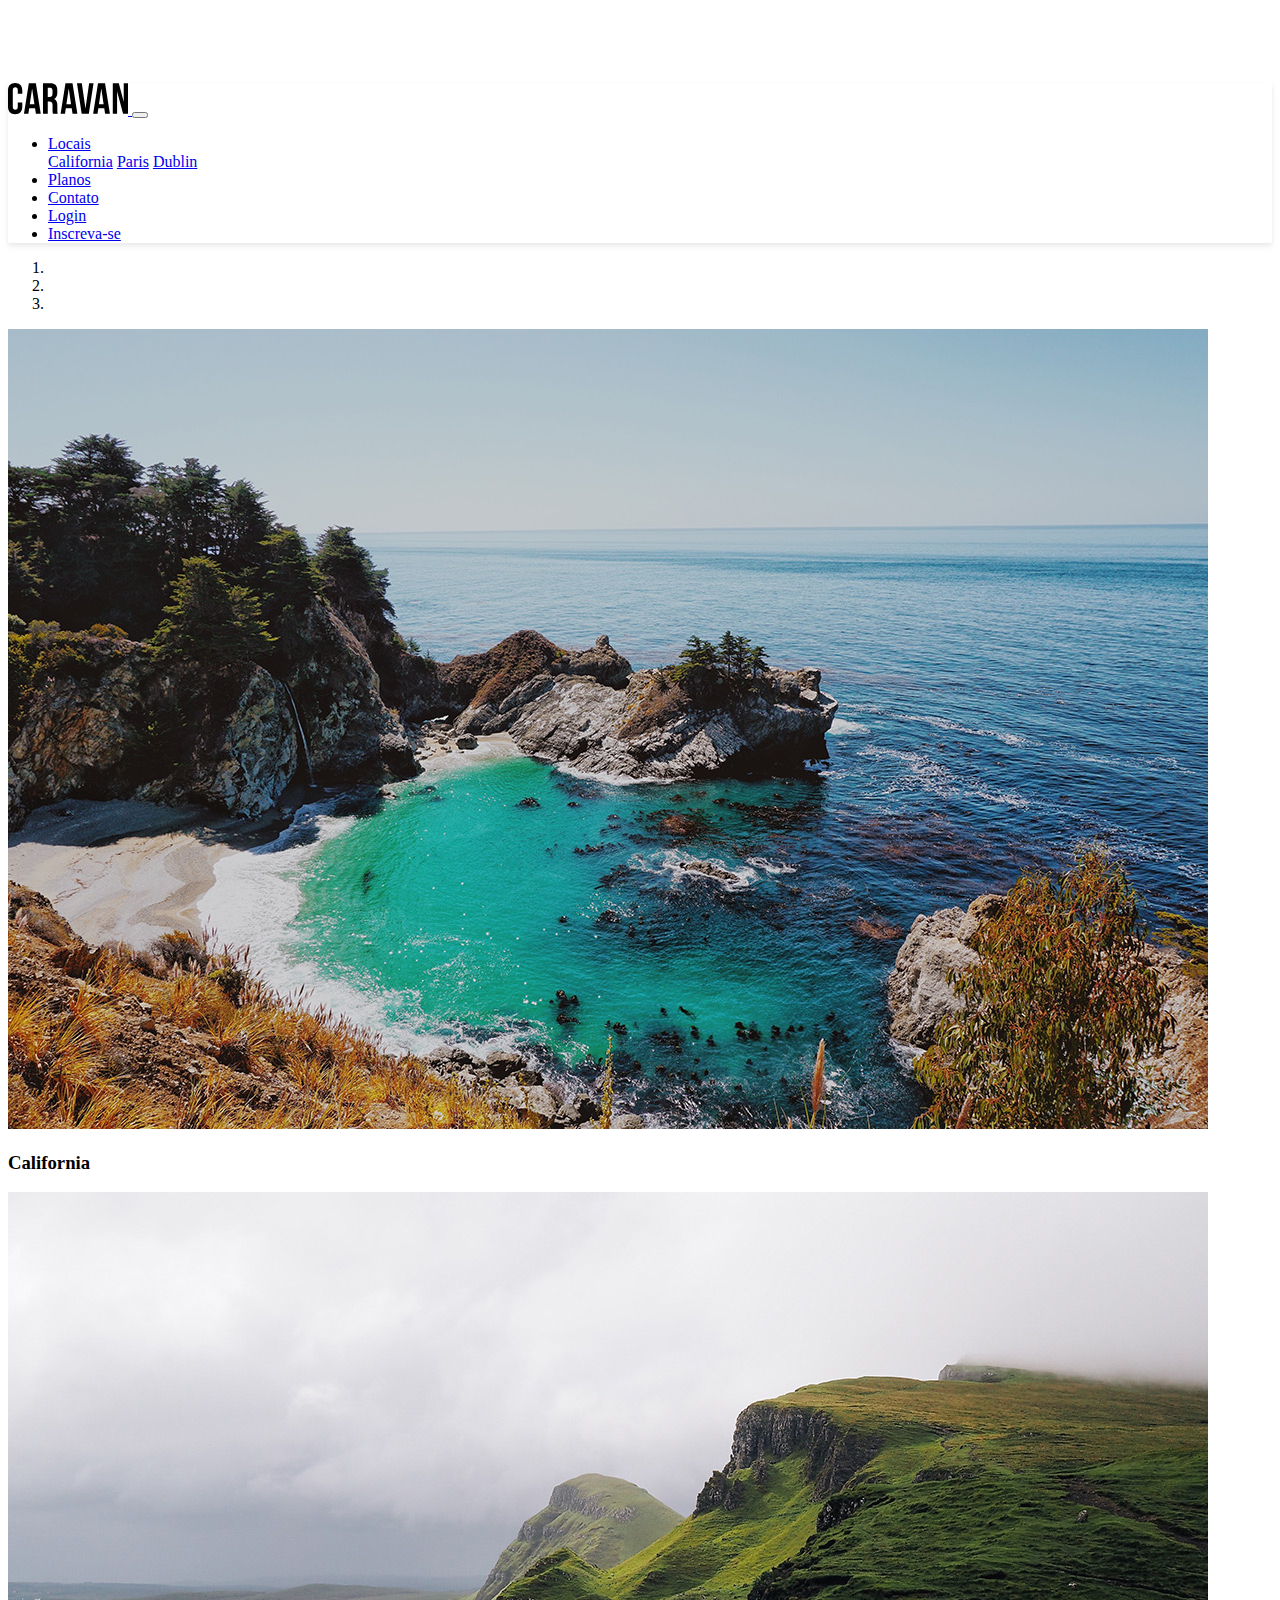
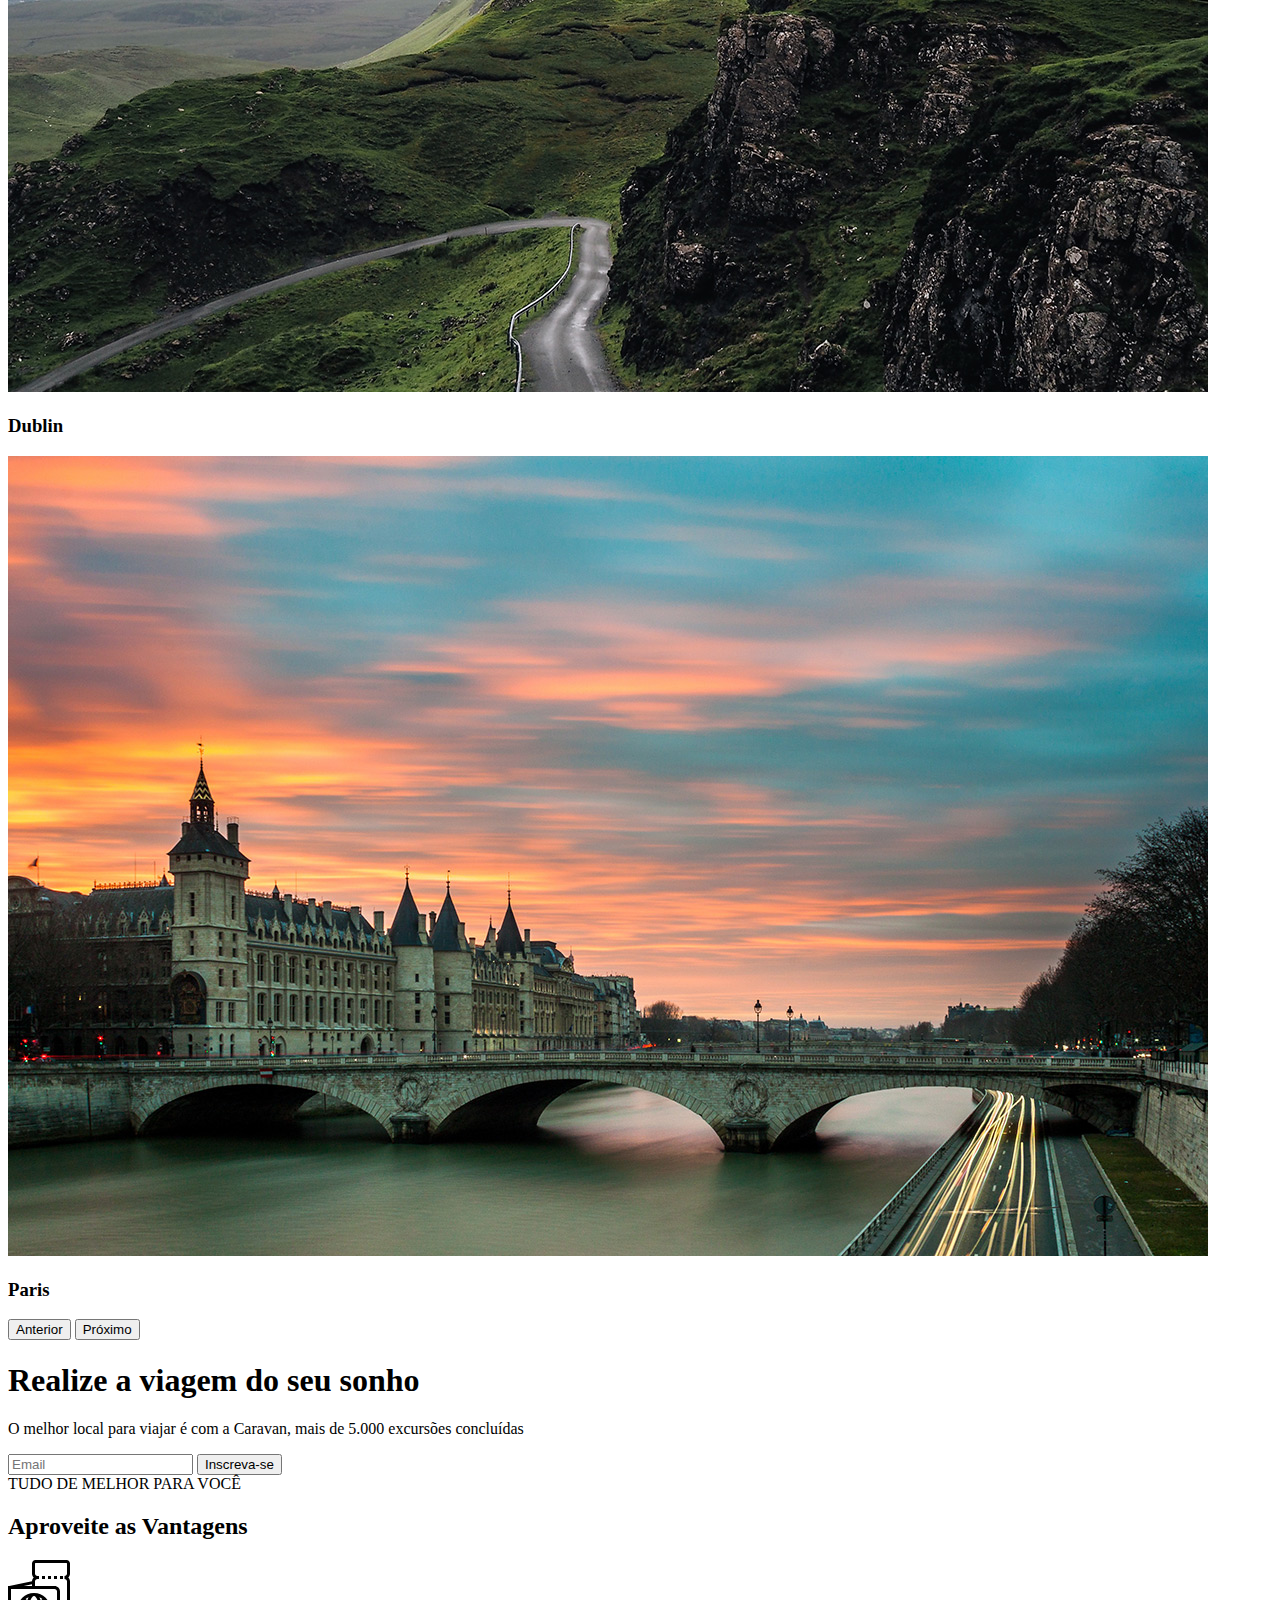
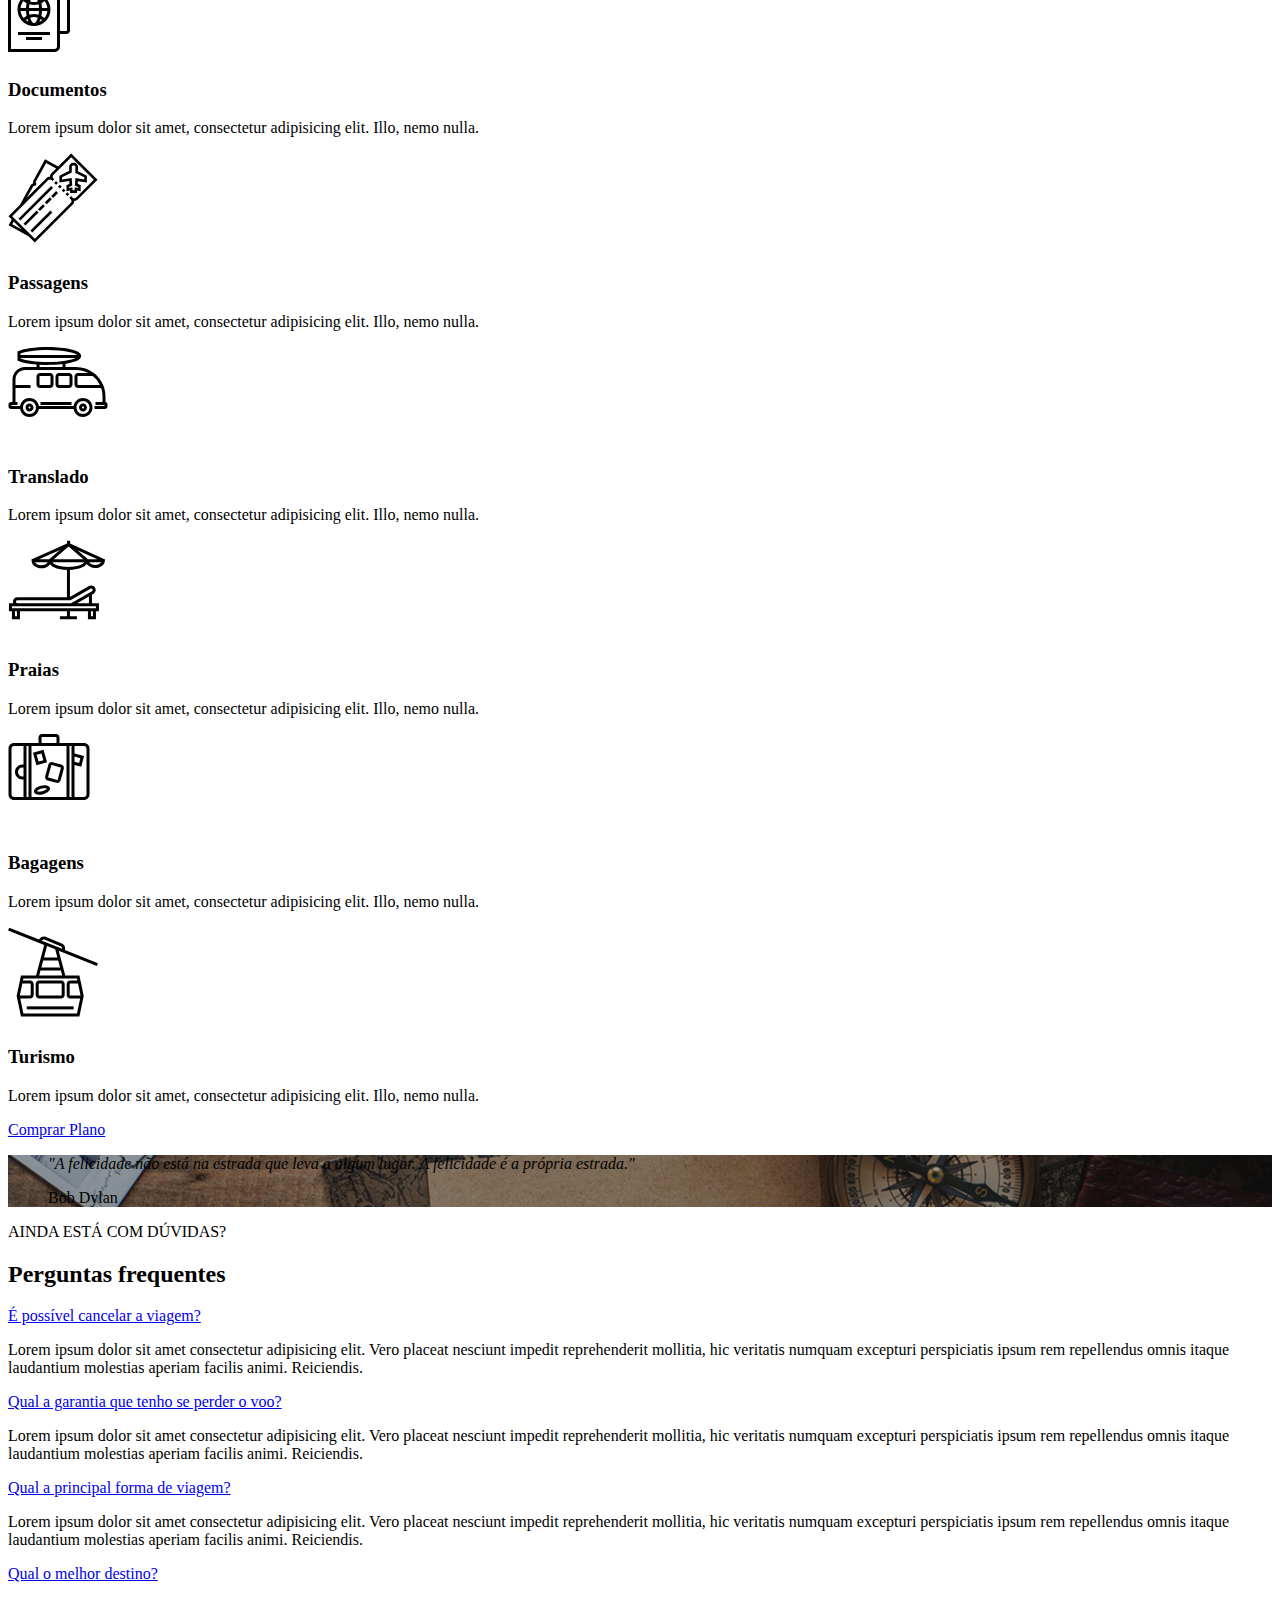
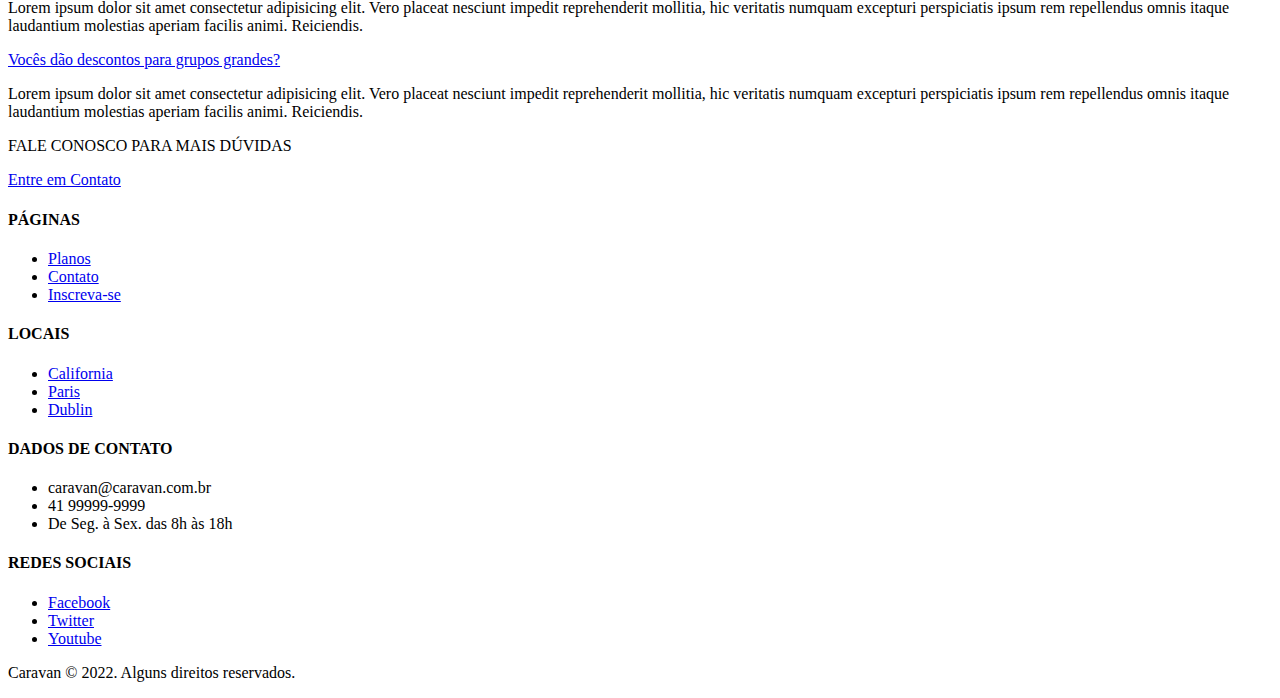
==== commit bfb679ec: ":construction: add footer" ====
--- a/index.html
+++ b/index.html
@@ -94,7 +94,7 @@
         </div>
       </div>
 
-      <div class="col-lg-5 p-4">
+      <div class="col-lg-5 p-4 align-self-center">
         <h1 class="display-4">Realize a viagem do seu sonho</h1>
         <p class="lead">
           O melhor local para viajar é com a Caravan, mais de 5.000 excursões
@@ -186,7 +186,7 @@
     </div>
 
     <div class="row justify-content-center">
-      <div class="col-6" id="perguntasFrequentes" data-children=".pergunta">
+      <div class="col-md-6" id="perguntasFrequentes" data-children=".pergunta">
         <div class="pergunta py-2">
           <a class="lead" data-toggle="collapse" href="#pergunta1" aria-expanded="true" aria-controls="pergunta1">É
             possível
@@ -247,6 +247,54 @@
       <a class="btn btn-primary btn-lg" href="contato.html">Entre em Contato</a>
     </div>
   </section>
+
+  <footer class="bg-dark text-white">
+    <div class="container py-4">
+      <div class="row">
+        <div class="col-md-3 col-6">
+          <h4 class="h6">PÁGINAS</h4>
+          <ul class="list-unstyled">
+            <li><a href="planos.html">Planos</a></li>
+            <li><a href="contato.html">Contato</a></li>
+            <li><a href="inscricao.html">Inscreva-se</a></li>
+          </ul>
+        </div>
+        <div class="col-md-3 col-6">
+          <h4 class="h6">LOCAIS</h4>
+          <ul class="list-unstyled">
+            <li><a href="local.html">California</a></li>
+            <li><a href="local.html">Paris</a></li>
+            <li><a href="local.html">Dublin</a></li>
+          </ul>
+        </div>
+
+        <div class="col-md-4 col-6">
+          <h4 class="h6">DADOS DE CONTATO</h4>
+          <ul class="list-unstyled text-secondary">
+            <li>caravan@caravan.com.br</li>
+            <li>41 99999-9999</li>
+            <li>De Seg. à Sex. das 8h às 18h</li>
+          </ul>
+        </div>
+
+        <div class="col-md-2 col-6">
+          <h4 class="h6">REDES SOCIAIS</h4>
+          <ul class="list-unstyled">
+            <li><a class="btn btn-outline-secondary btn-sm btn-block mb-2" href="#"
+                style="max-width: 140px;">Facebook</a></li>
+            <li><a class="btn btn-outline-secondary btn-sm btn-block mb-2" href="#"
+                style="max-width: 140px;">Twitter</a></li>
+            <li><a class="btn btn-outline-secondary btn-sm btn-block mb-2" href="#"
+                style="max-width: 140px;">Youtube</a></li>
+          </ul>
+        </div>
+      </div>
+    </div>
+
+    <div class="bg-primary text-center py-3">
+      <p class="mb-0">Caravan &copy; 2022. Alguns direitos reservados.</p>
+    </div>
+  </footer>
   <script src="https://cdn.jsdelivr.net/npm/jquery@3.5.1/dist/jquery.slim.min.js"
     integrity="sha384-DfXdz2htPH0lsSSs5nCTpuj/zy4C+OGpamoFVy38MVBnE+IbbVYUew+OrCXaRkfj" crossorigin="anonymous">
   </script>
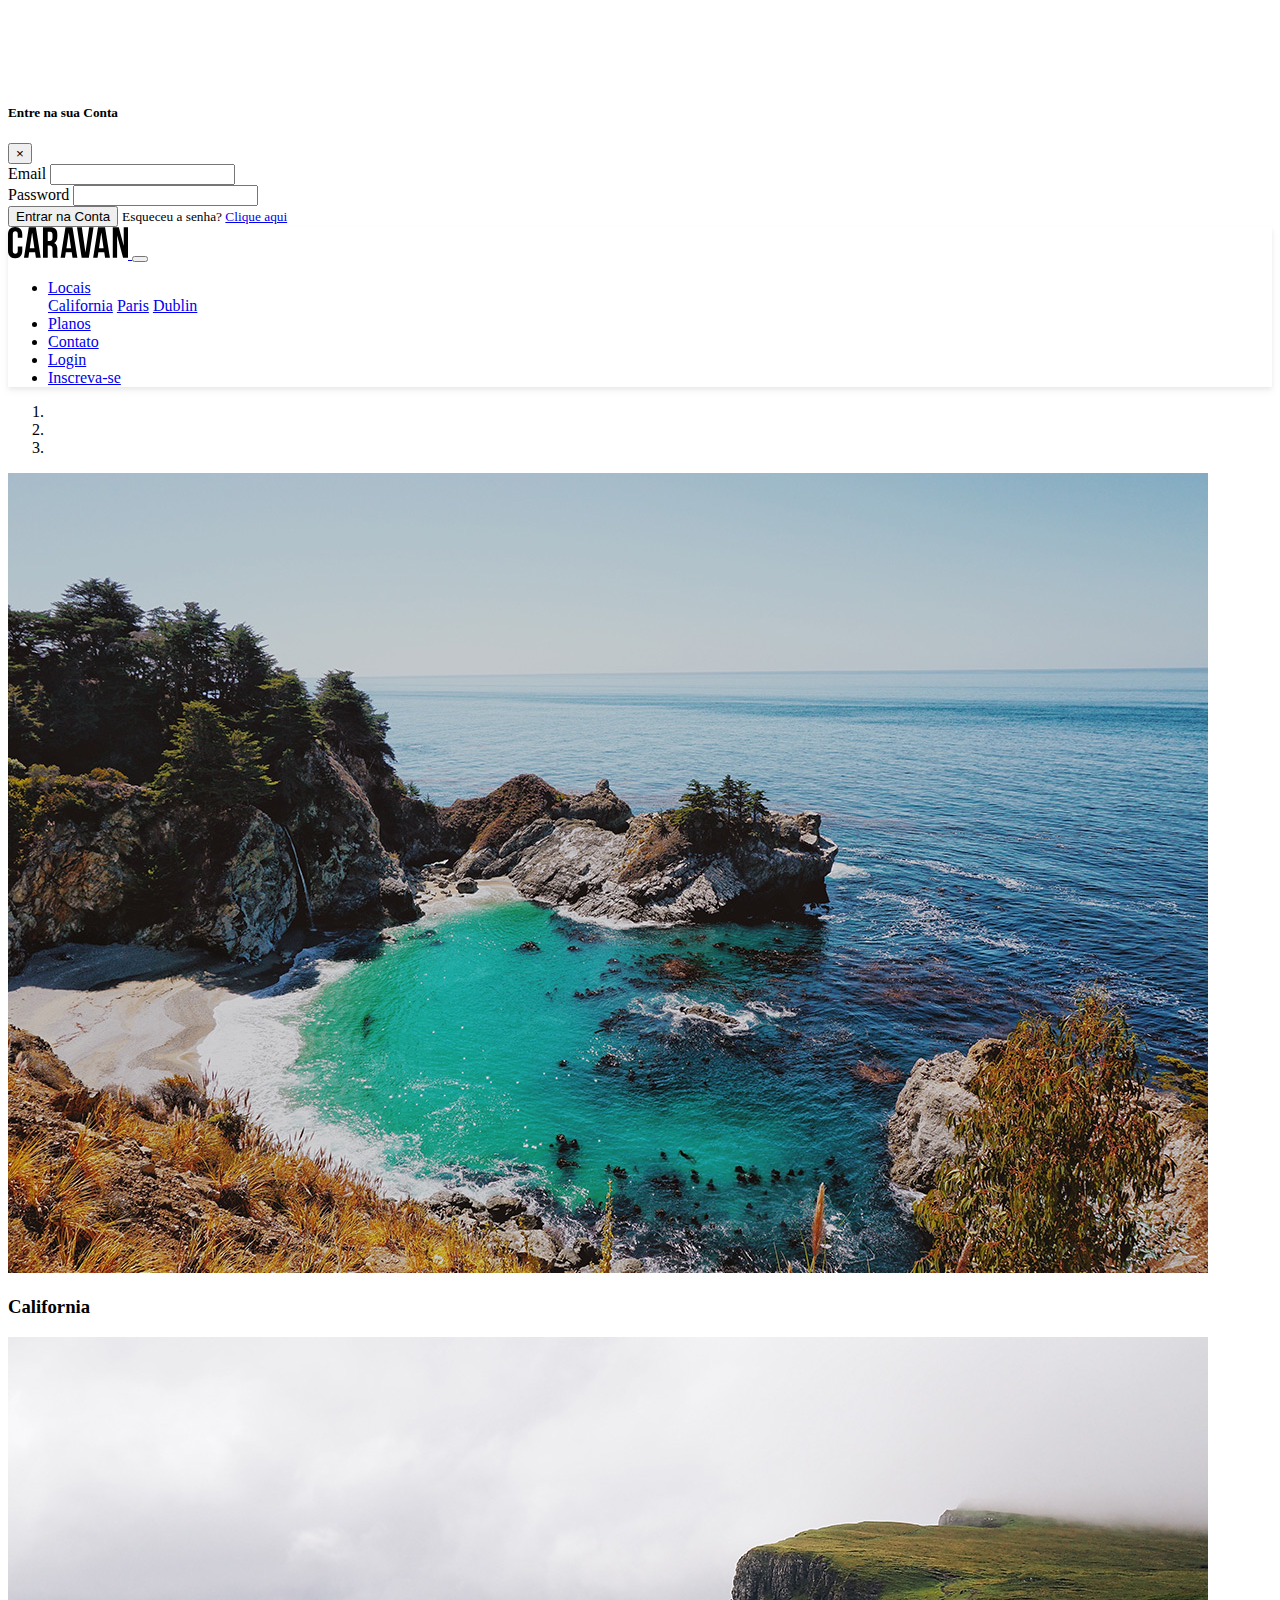
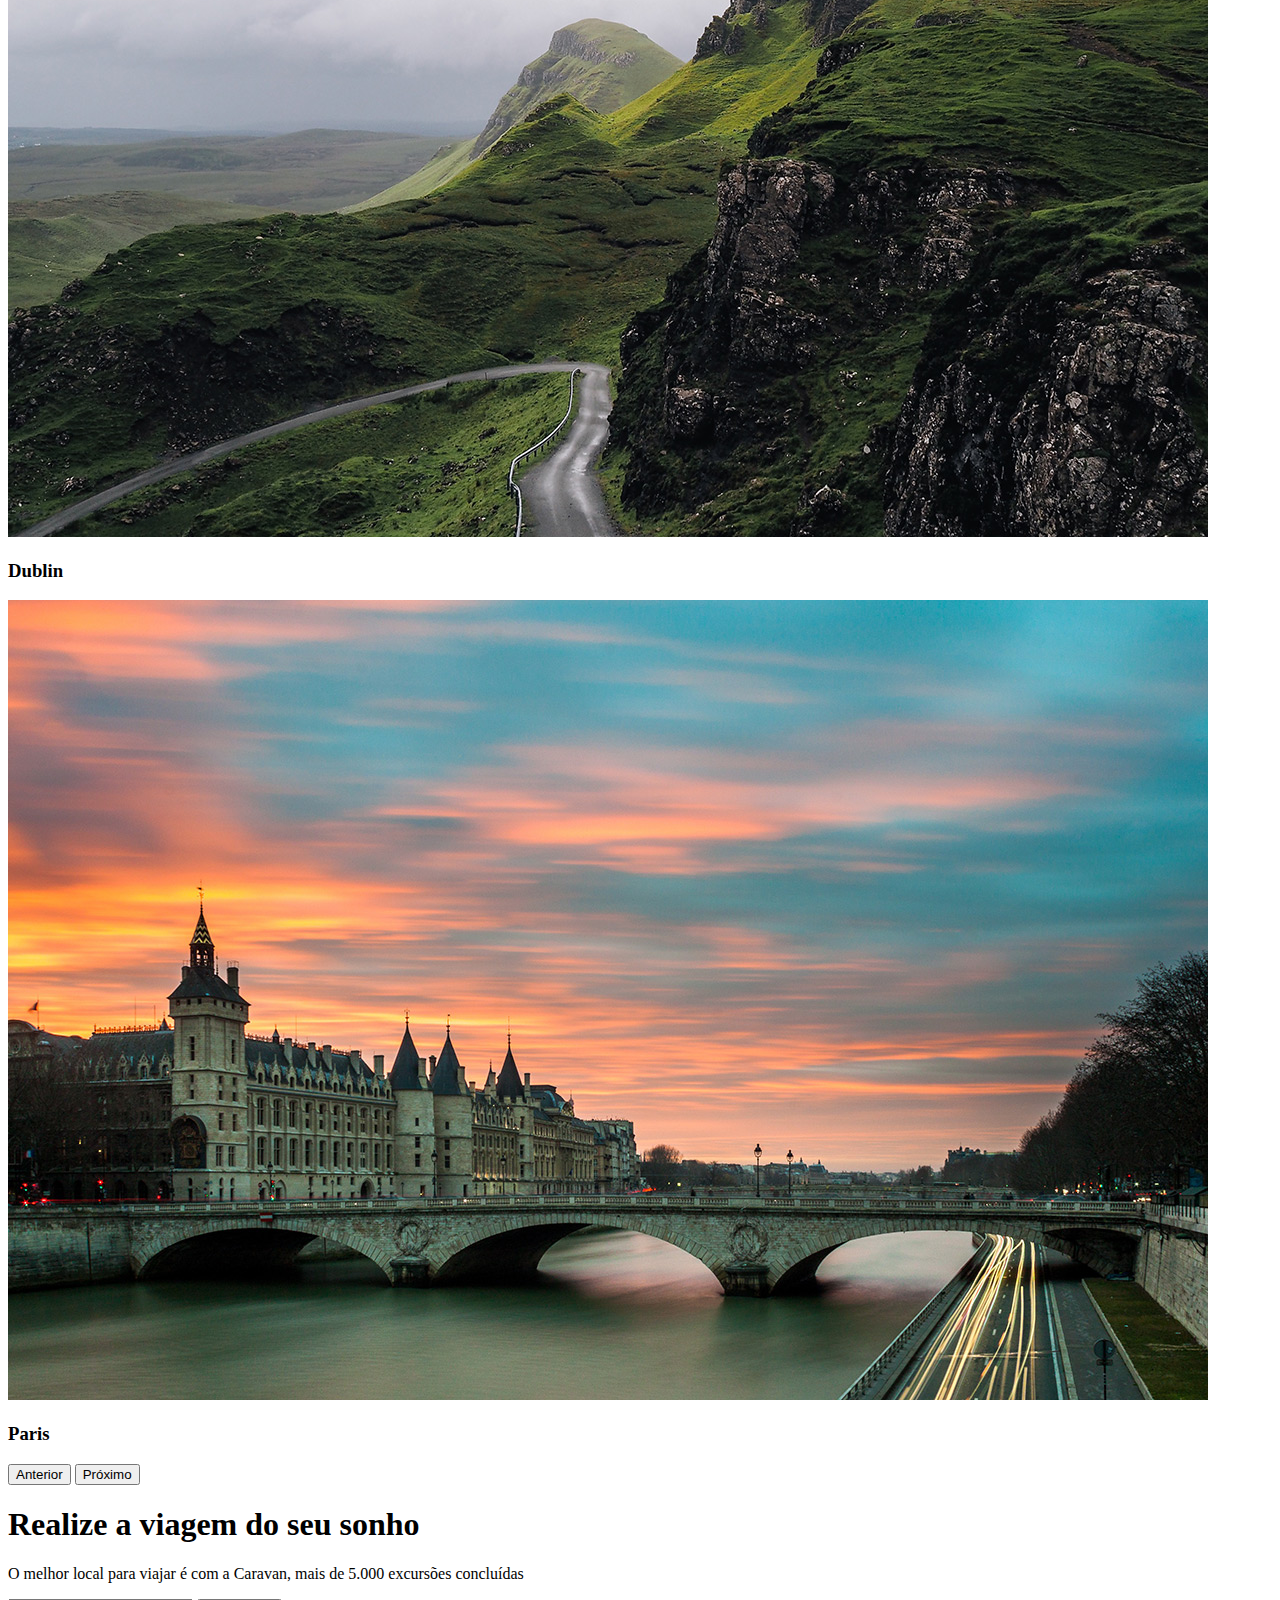
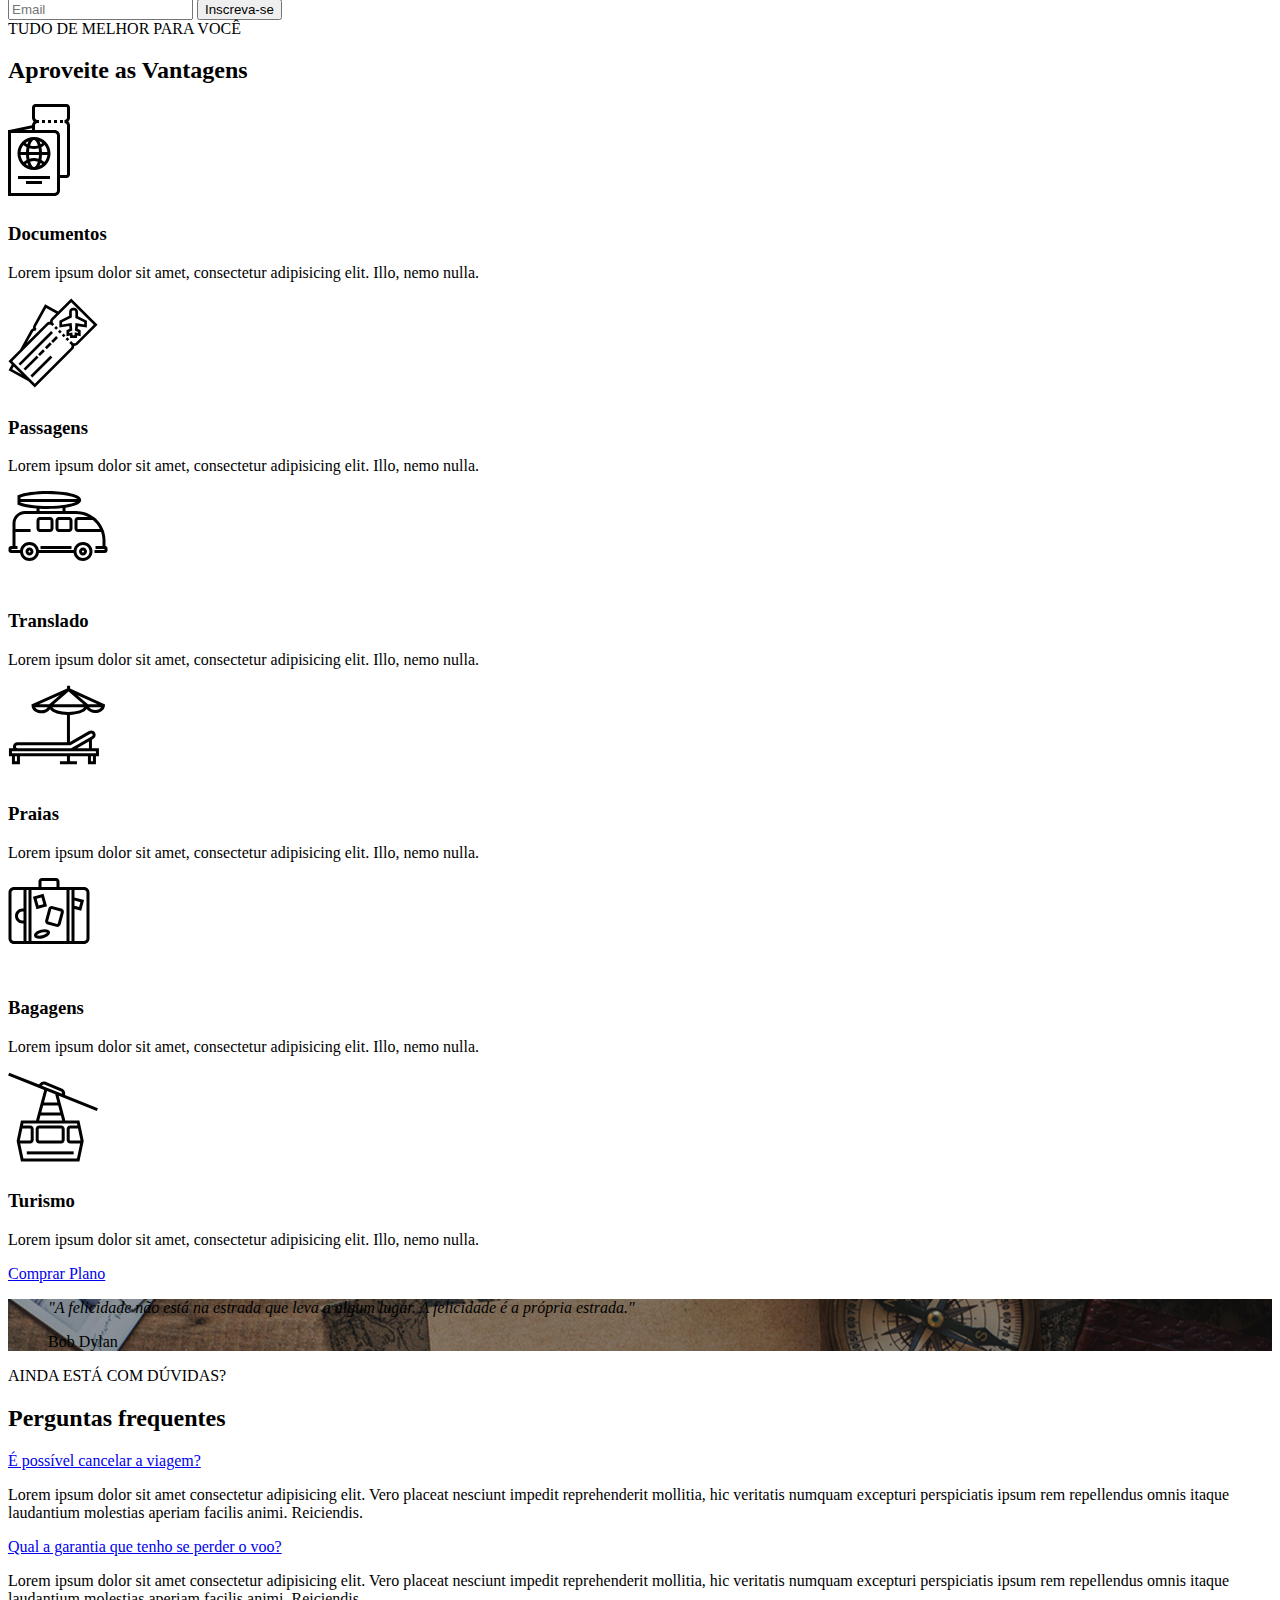
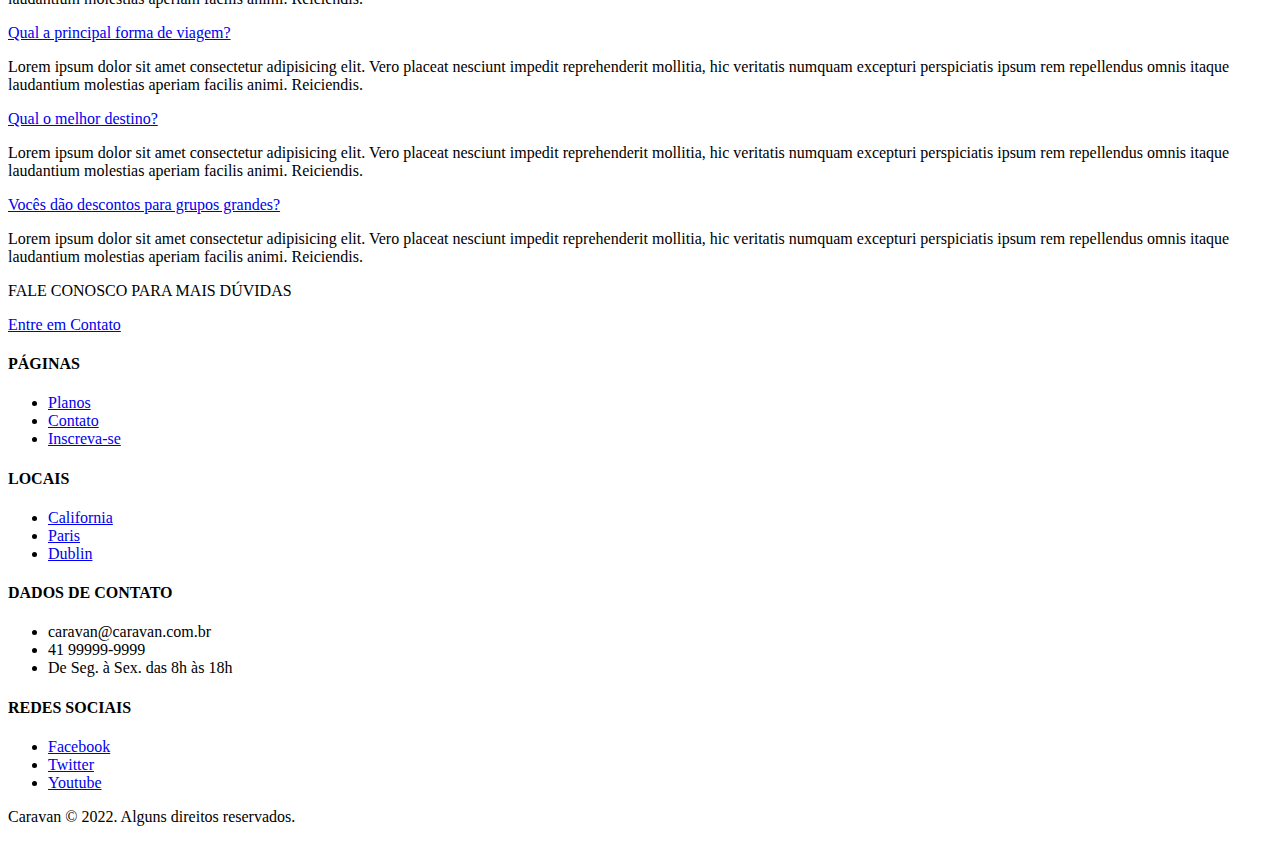
==== commit 9cbd4fe7: ":construction: adicionando modal com bootstrap" ====
--- a/index.html
+++ b/index.html
@@ -14,6 +14,34 @@
 </head>
 
 <body>
+  <!-- Modal -->
+  <div class="modal fade" id="modalLogin" tabindex="-1" aria-labelledby="modalLoginTitulo" aria-hidden="true">
+    <div class="modal-dialog">
+      <div class="modal-content">
+        <div class="modal-header">
+          <h5 class="modal-title" id="modalLoginTitulo">Entre na sua Conta</h5>
+          <button type="button" class="close" data-dismiss="modal" aria-label="Close">
+            <span aria-hidden="true">&times;</span>
+          </button>
+        </div>
+        <div class="modal-body">
+          <form>
+            <div class="form-group">
+              <label for="loginEmail">Email</label>
+              <input type="email" class="form-control" id="exampleInputEmail1">
+            </div>
+            <div class="form-group">
+              <label for="loginSenha">Password</label>
+              <input type="password" class="form-control" id="loginSenha">
+            </div>
+            <button type="submit" class="btn btn-primary">Entrar na Conta</button>
+            <small class="form-text text-muted">Esqueceu a senha? <a href="#">Clique aqui</a></small>
+          </form>
+        </div>
+      </div>
+    </div>
+  </div>
+  <!-- Fecha Modal-->
   <nav class="navbar navbar-expand-md navbar-light bg-light fixed-top py-3 box-shadow">
     <a href="index.html" class="navbar-brand">
       <img src="img/caravan.svg" alt="Caravan" />
@@ -43,7 +71,7 @@
           <a href="contato.html" class="nav-link">Contato</a>
         </li>
         <li class="nav-item">
-          <a href="#" class="nav-link">Login</a>
+          <a href="#" class="nav-link" data-toggle="modal" data-target="#modalLogin">Login</a>
         </li>
         <li class="nav-item">
           <a href="inscricao.html" class="btn btn-outline-primary ml-md-2">
